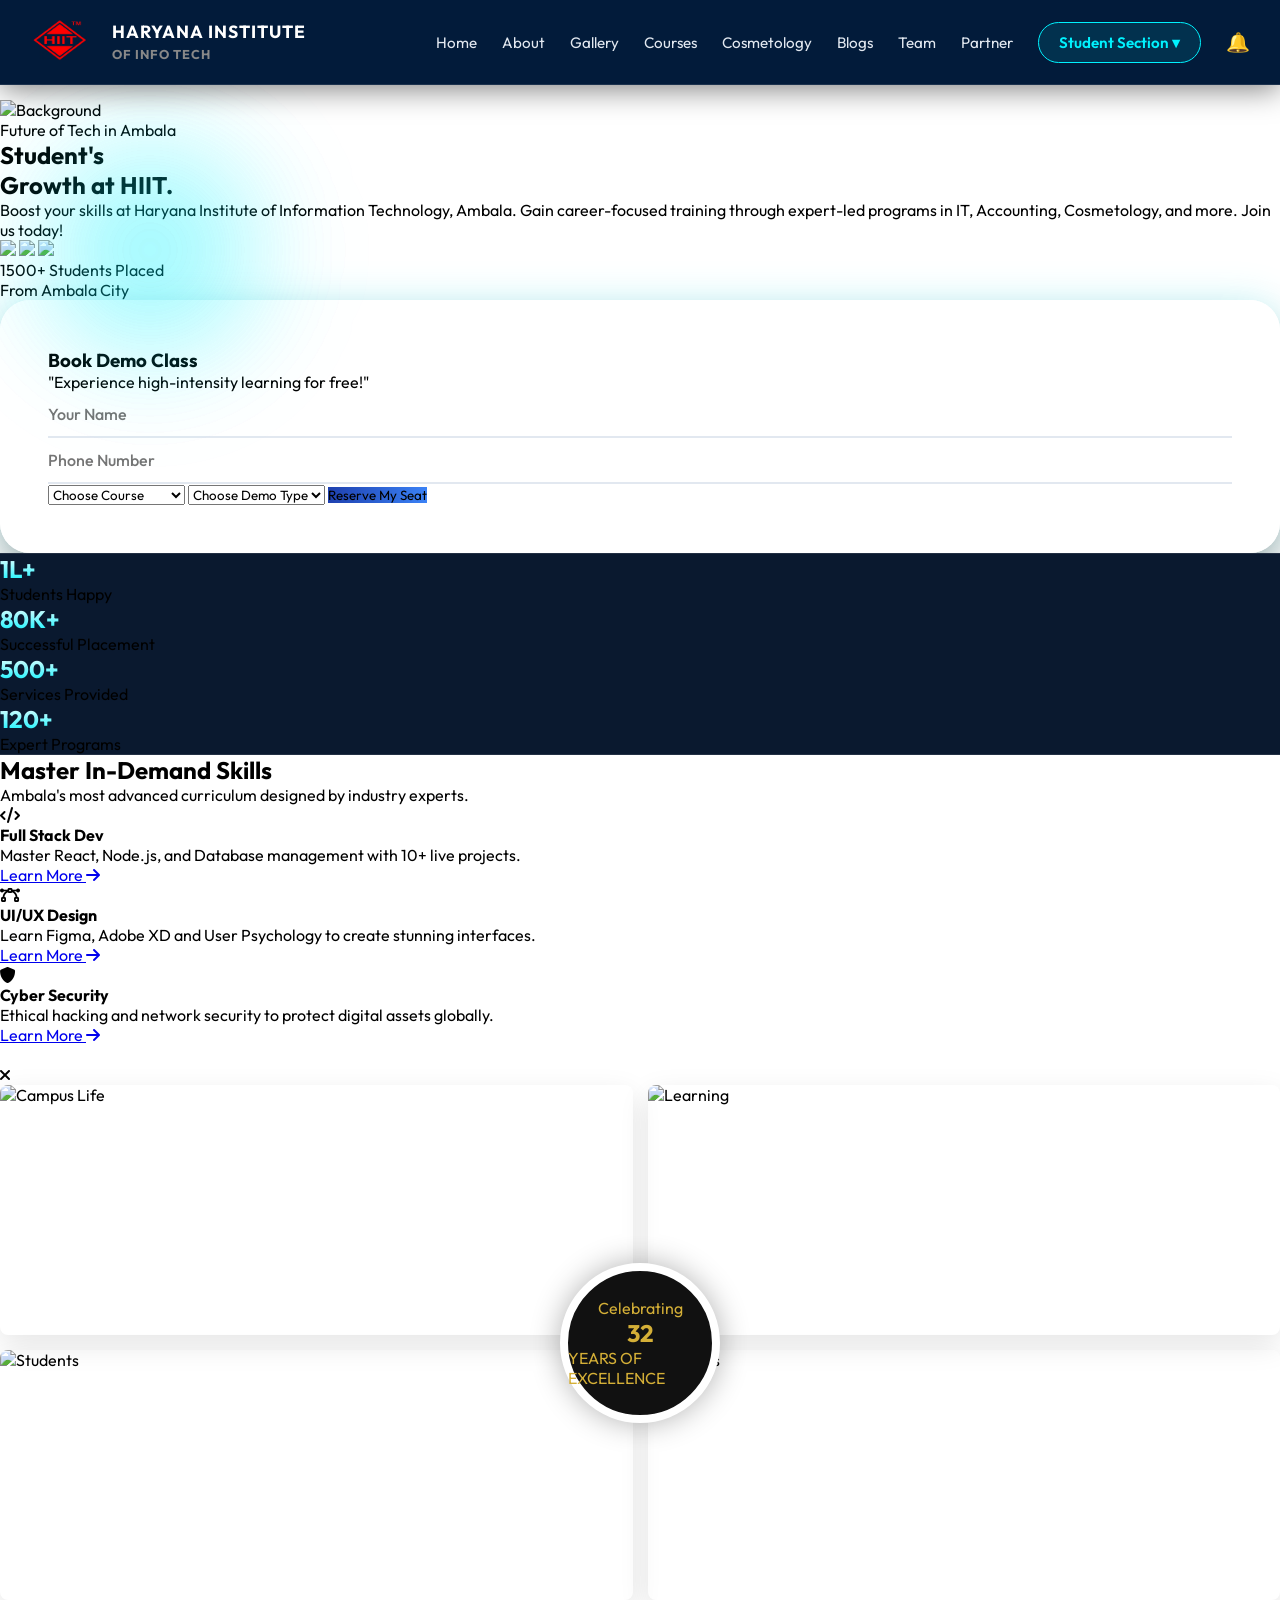
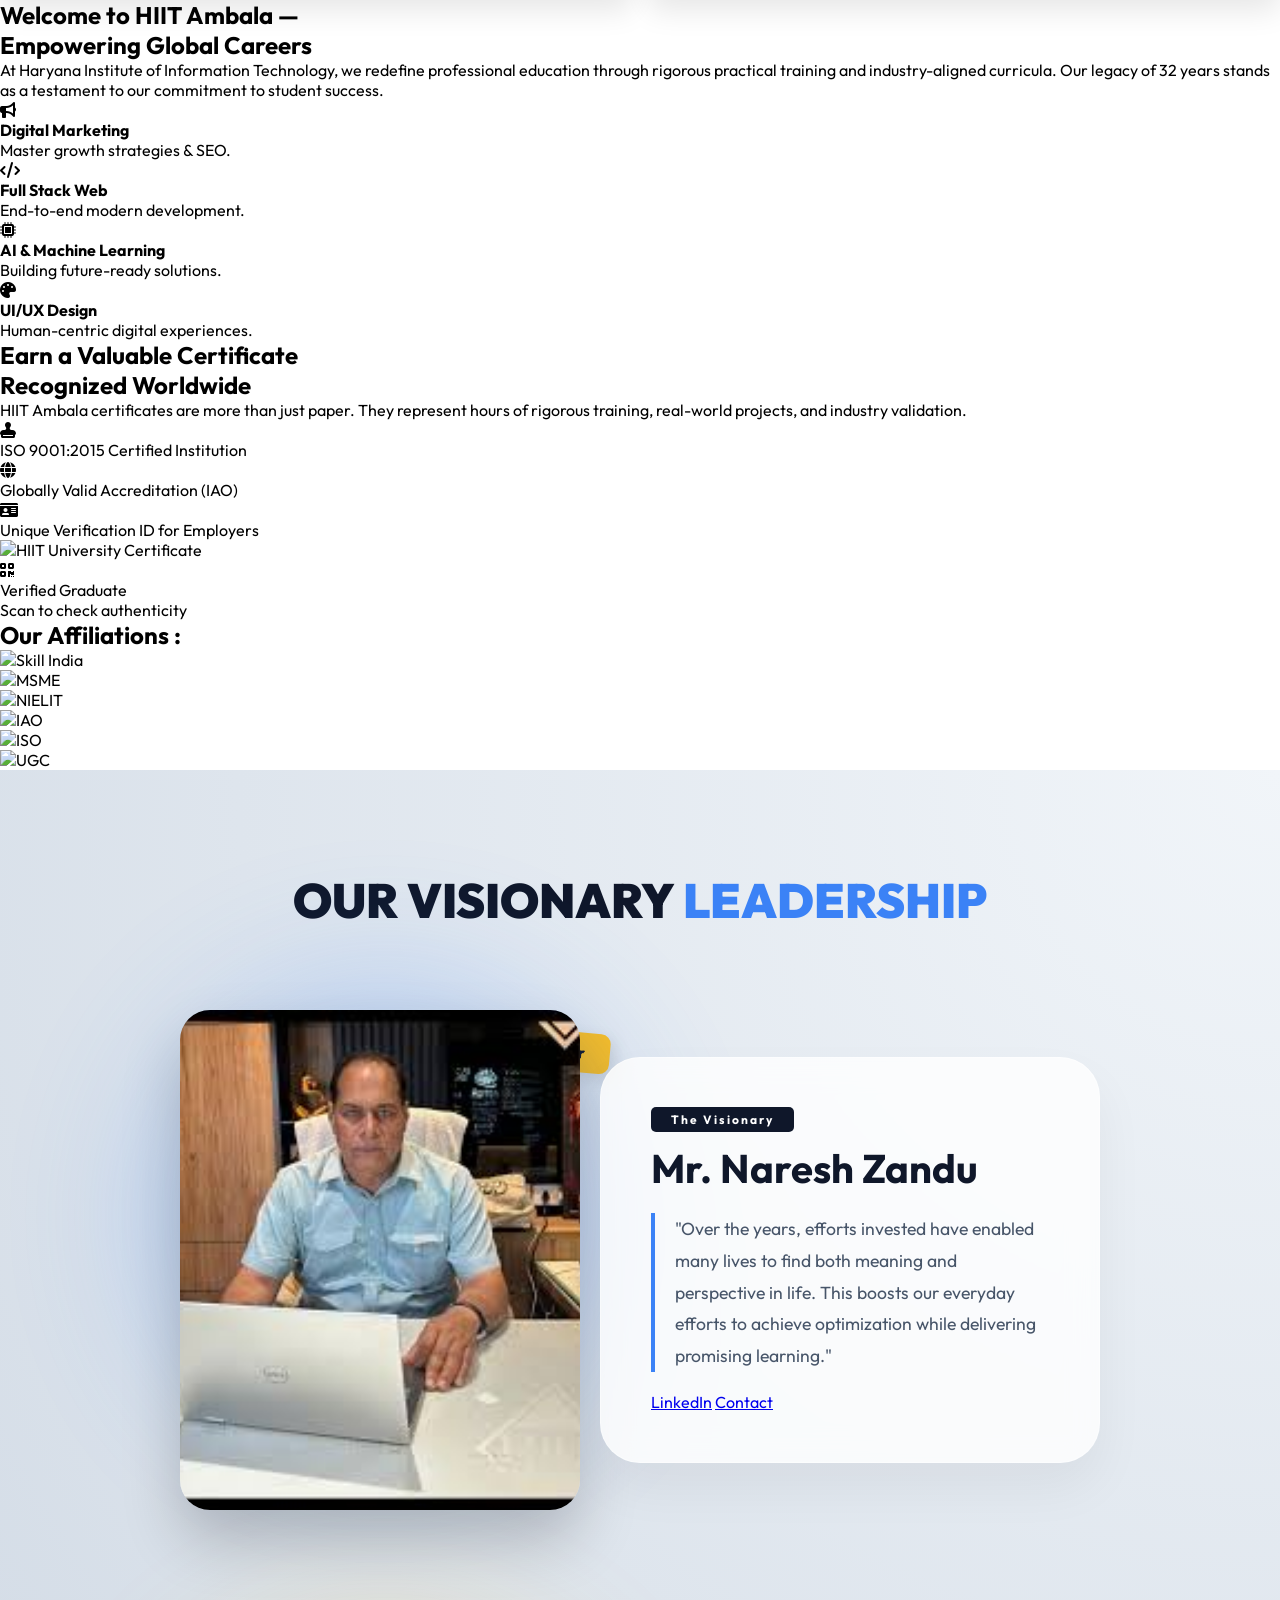
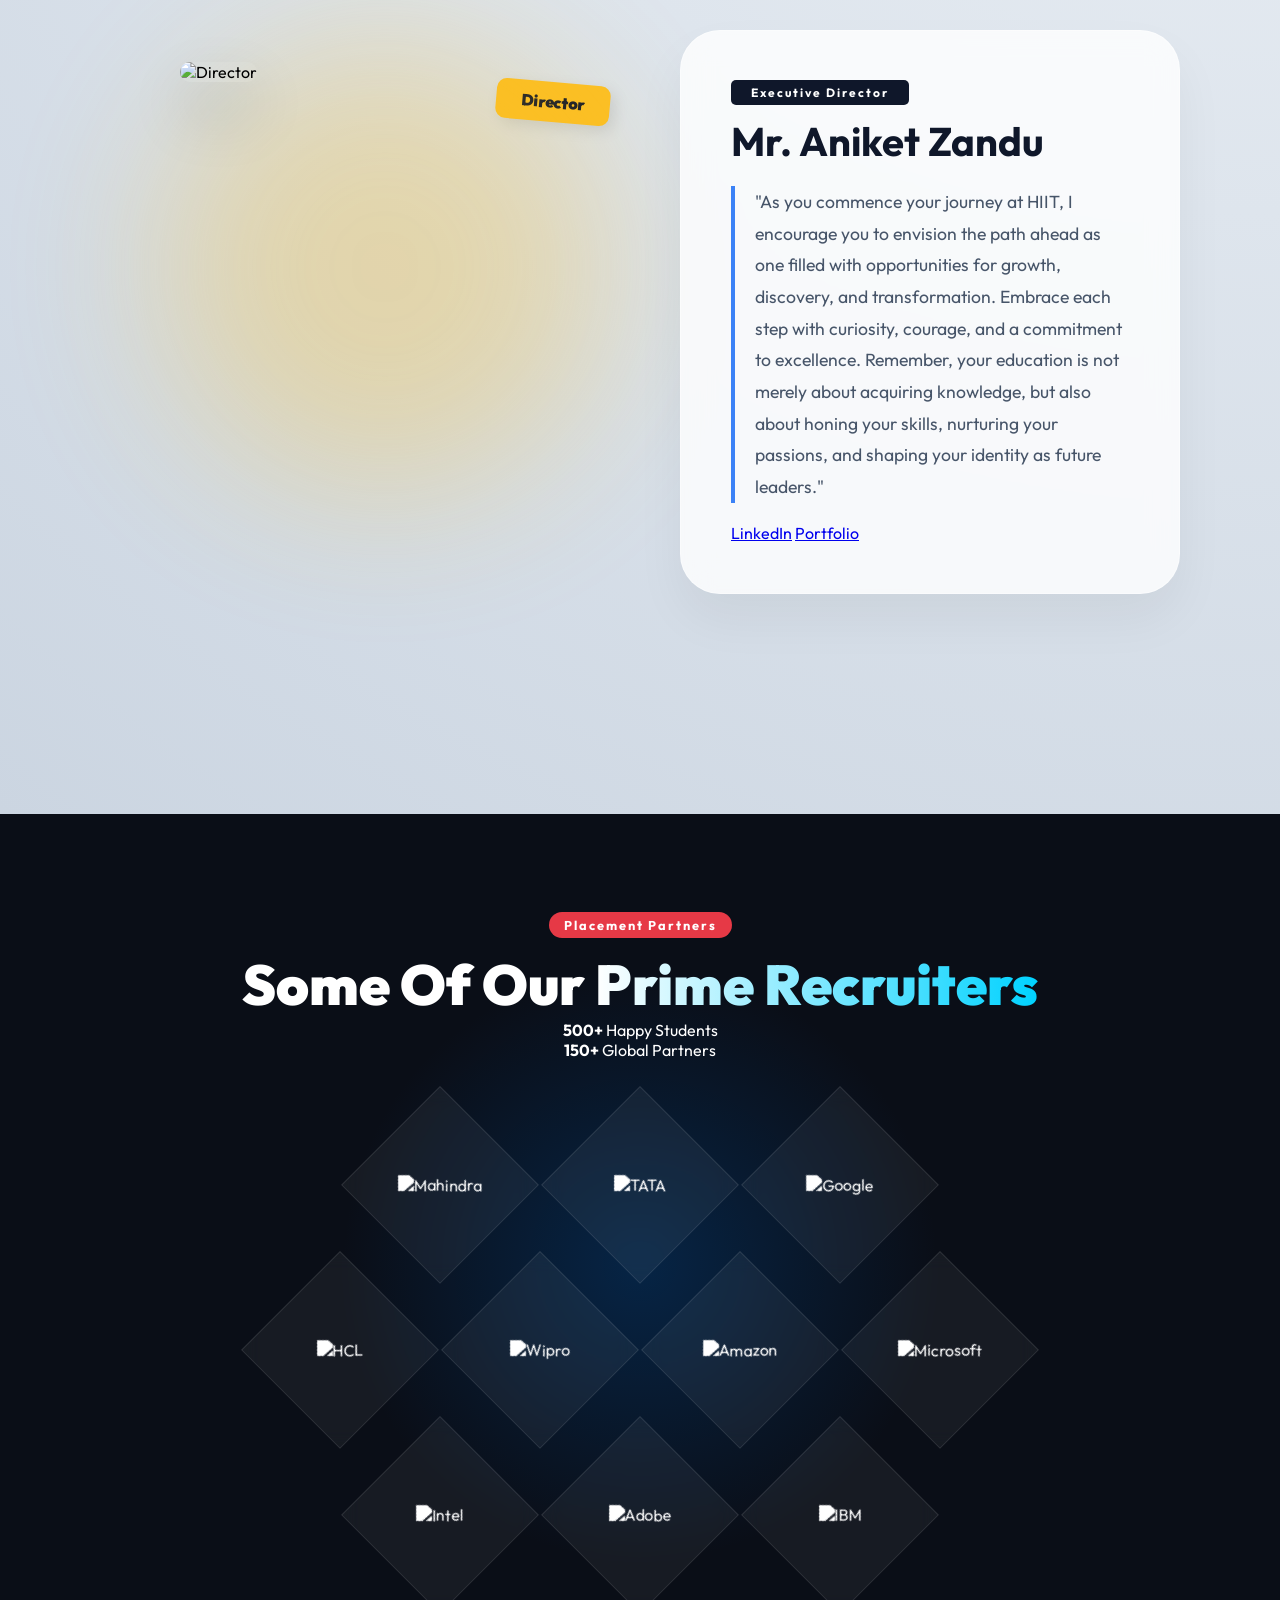
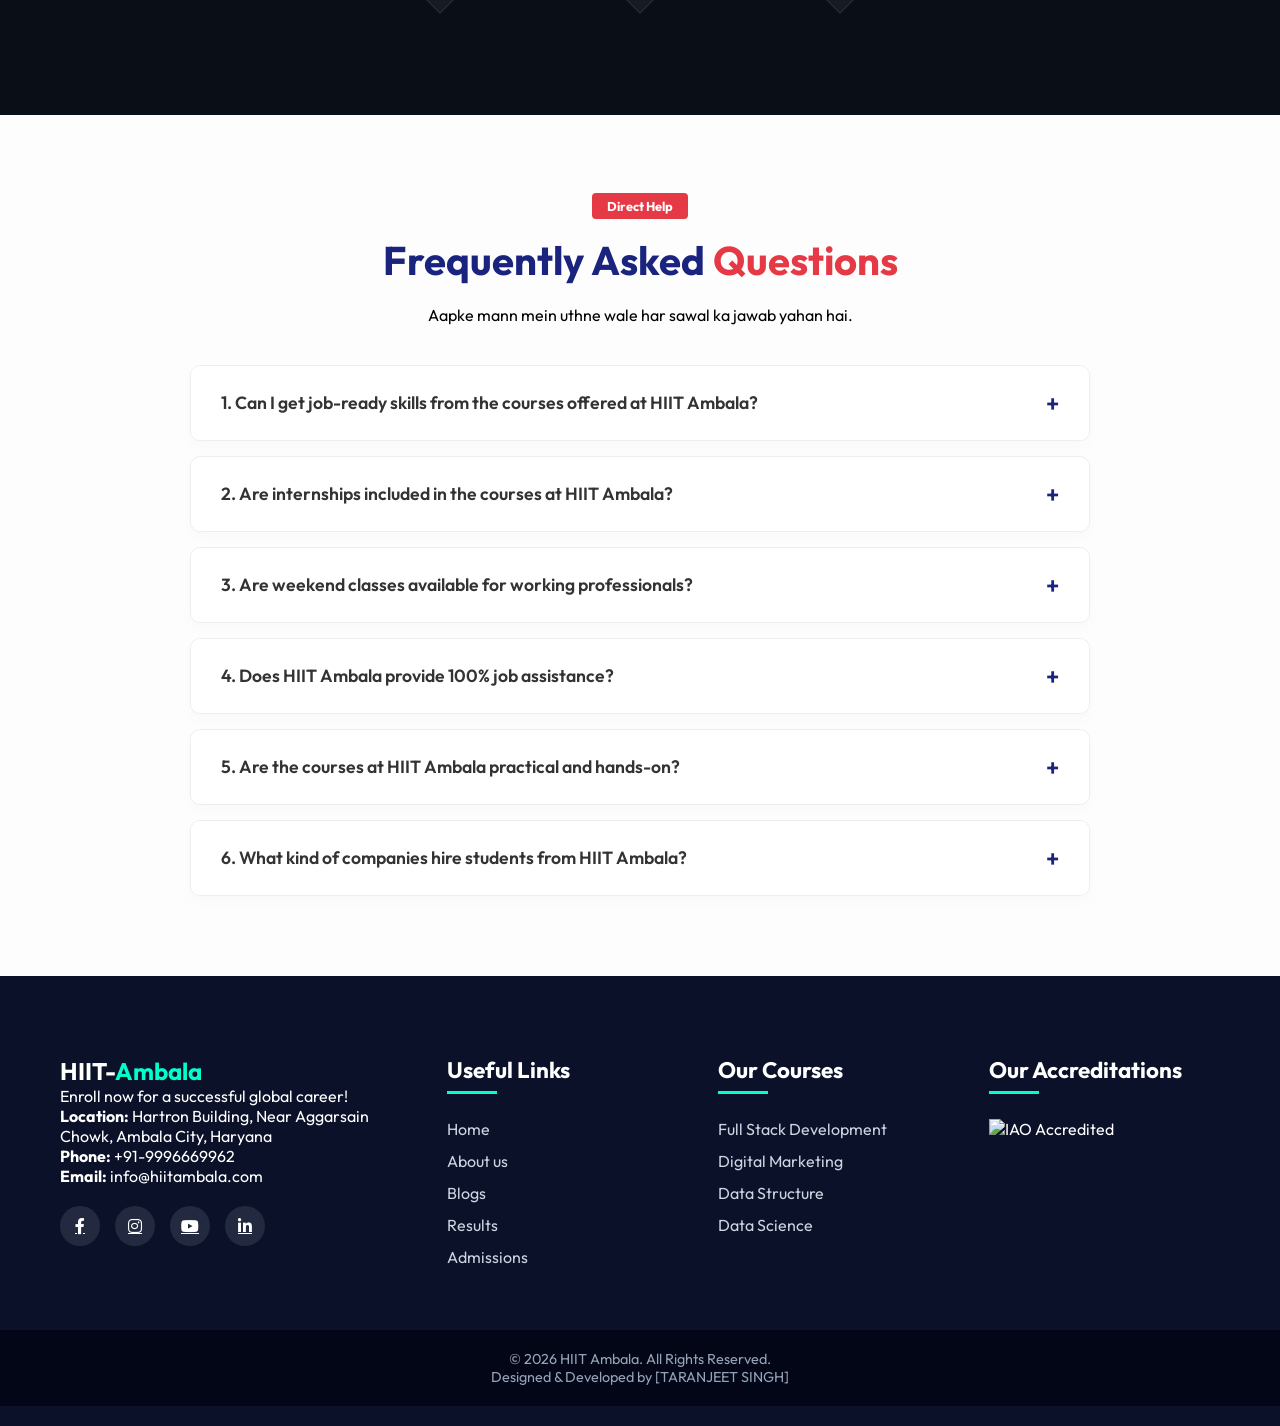
==== index.html @ e0869abb "Add files via upload" ====
<!DOCTYPE html>
<html lang="en">
<head>
    <meta charset="UTF-8">
    <meta name="viewport" content="width=device-width, initial-scale=1.0">
    <title>HIIT Ambala | High-Intensity Institute of Technology</title>
    <script src="https://cdn.tailwindcss.com"></script>
    <link rel="stylesheet" href="https://cdnjs.cloudflare.com/ajax/libs/animate.css/4.1.1/animate.min.css"/>
    <link href="https://cdnjs.cloudflare.com/ajax/libs/font-awesome/6.0.0/css/all.min.css" rel="stylesheet">
    
    <style>
    
    @import url('https://fonts.googleapis.com/css2?family=Outfit:wght@300;400;600;700&display=swap');

    :root {
        --primary-bg: #050b1a; /* Dark Navy Blue */
        --nav-bg: rgba(10, 25, 47, 0.85); 
        --accent-green: #00f2fe; /* Cyan/Green Accent */
        --hiit-red: #ff3e3e;
        --text-gold: #e2e8f0;
        --glass-border: rgba(255, 255, 255, 0.1);
        --smooth: all 0.4s cubic-bezier(0.165, 0.84, 0.44, 1);
    }

    * {
        margin: 0;
        padding: 0;
        box-sizing: border-box;
        font-family: 'Outfit', sans-serif;
    }

    /* --- High-Level Nav Bar --- */
    .premium-nav {
        display: flex;
        justify-content: space-between;
        align-items: center;
        padding: 0 6%;
        height: 85px;
        background: var(--nav-bg);
        backdrop-filter: blur(15px);
        -webkit-backdrop-filter: blur(15px);
        border-bottom: 1px solid var(--glass-border);
        position: fixed;
        width: 100%;
        top: 0;
        z-index: 10000;
        box-shadow: 0 4px 30px rgba(0, 0, 0, 0.5);
    }

    /* Professional Logo Design */
    .logo-wrapper {
        display: flex;
        align-items: center;
        gap: 12px;
        text-decoration: none;
    }

    .logo-badge {
        background: var(--hiit-red);
        color: #fff;
        padding: 8px 15px;
        font-weight: 800;
        font-size: 1.4rem;
        clip-path: polygon(15% 0%, 100% 0%, 85% 100%, 0% 100%);
        box-shadow: 3px 3px 0px var(--accent-green);
        transition: var(--smooth);
    }

    .logo-text {
        color: white;
        font-weight: 700;
        font-size: 1.2rem;
        letter-spacing: 1px;
    }

    /* Navigation Links */
    .nav-links {
        display: flex;
        list-style: none;
        align-items: center;
        gap: 25px;
    }

    .nav-links li {
        position: relative;
    }

    .nav-links li a {
        text-decoration: none;
        color: var(--text-gold);
        font-size: 0.95rem;
        font-weight: 400;
        transition: var(--smooth);
        display: flex;
        align-items: center;
        gap: 5px;
    }

    .nav-links li a:hover {
        color: var(--accent-green);
    }

    /* Modern Hover Underline */
    .nav-links li a::after {
        content: '';
        position: absolute;
        bottom: -5px;
        left: 0;
        width: 0;
        height: 2px;
        background: linear-gradient(90deg, var(--hiit-red), var(--accent-green));
        transition: var(--smooth);
    }

    .nav-links li a:hover::after {
        width: 100%;
    }

    /* --- Special Student Dropdown --- */
    .student-trigger {
        background: rgba(0, 242, 254, 0.1);
        border: 1px solid var(--accent-green);
        padding: 10px 20px !important;
        border-radius: 50px;
        color: var(--accent-green) !important;
        font-weight: 600 !important;
    }

    .student-trigger:hover {
        background: var(--accent-green);
        color: #000 !important;
        box-shadow: 0 0 20px rgba(0, 242, 254, 0.4);
    }

    .dropdown-content {
        position: absolute;
        top: 130%;
        right: 0;
        background: #0f172a;
        min-width: 250px;
        border-radius: 12px;
        overflow: hidden;
        border: 1px solid var(--glass-border);
        box-shadow: 0 15px 35px rgba(0,0,0,0.8);
        opacity: 0;
        visibility: hidden;
        transform: translateY(15px);
        transition: var(--smooth);
    }

    .nav-links li:hover .dropdown-content {
        opacity: 1;
        visibility: visible;
        transform: translateY(0);
    }

    .dropdown-content a {
        padding: 14px 20px;
        font-size: 0.85rem;
        color: #94a3b8;
        border-bottom: 1px solid rgba(255,255,255,0.03);
        display: block;
        transition: var(--smooth);
    }

    .dropdown-content a:hover {
        background: rgba(255, 255, 255, 0.05);
        color: var(--accent-green) !important;
        padding-left: 30px;
    }

    /* Notification Icon Glow */
    .notify-bell {
        color: var(--accent-green);
        font-size: 1.2rem;
        cursor: pointer;
        animation: pulse 2s infinite;
    }

     /* --- HIGH-LEVEL FORM CSS --- */
    .premium-form-card {
        background: rgba(255, 255, 255, 0.95);
        backdrop-filter: blur(20px);
        border-radius: 30px;
        padding: 3rem;
        box-shadow: 0 25px 50px -12px rgba(0, 0, 0, 0.5), 0 0 40px rgba(0, 242, 254, 0.2);
        transform: perspective(1000px) rotateY(-2deg);
        border: none !important;
    }

    .modern-input {
        width: 100%;
        padding: 12px 0;
        background: transparent;
        border: none;
        border-bottom: 2px solid #e2e8f0;
        font-size: 1rem;
        font-weight: 500;
        color: #1e293b;
        outline: none;
        transition: all 0.3s ease;
    }

    .modern-input:focus {
        border-bottom: 2px solid #3b82f6;
        padding-left: 10px;
    }

    /* Submit Button */
    .btn-glow {
        position: relative;
        overflow: hidden;
        background: linear-gradient(90deg, #1e40af, #3b82f6);
        transition: all 0.3s ease;
        border: none;
    }

    /* Tech Blobs */
    .tech-blob {
        position: absolute; width: 300px; height: 300px;
        background: radial-gradient(circle, rgba(0,242,254,0.3) 0%, transparent 70%);
        filter: blur(50px); animation: float 10s infinite alternate;
        z-index: 1;
    }

    /* NEW: Stat Counter Styling */
    .stat-ribbon {
        background: #0a192f;
        border-top: 1px solid var(--glass-border);
        border-bottom: 1px solid var(--glass-border);
        position: relative;
        z-index: 20;
    }
    
    .stat-box h2 {
        background: linear-gradient(to bottom, #fff, var(--accent-green));
        /* -webkit-background-clip: text; */
        -webkit-text-fill-color: transparent;
        -webkit-background-clip: text;
    }

    @keyframes pulse {
        0% { transform: scale(1); opacity: 1; }
        50% { transform: scale(1.1); opacity: 0.7; }
        100% { transform: scale(1); opacity: 1; }
    }

    /* --- Professional University & Animation Effects --- */

/* 1. Logo & Nav Hover Effects */
.logo-badge {
    transition: var(--smooth);
    cursor: pointer;
}
.logo-badge:hover {
    transform: skewX(-5deg) scale(1.05);
    box-shadow: 5px 5px 0px var(--accent-green);
}

/* 2. University Collage Section */
.collage-wrapper {
    position: relative;
    display: grid;
    grid-template-columns: repeat(2, 1fr);
    gap: 15px;
    perspective: 1000px;
}

.img-frame {
    width: 100%;
    height: 250px;
    object-fit: cover;
    border-radius: 8px;
    box-shadow: 0 10px 30px rgba(0,0,0,0.1);
    transition: all 0.5s cubic-bezier(0.4, 0, 0.2, 1);
}

/* Image hover effect: Smooth lift and brightness */
.img-frame:hover {
    transform: translateY(-10px) rotateY(5deg);
    box-shadow: 0 20px 40px rgba(0,0,0,0.2);
    filter: contrast(1.1);
}

/* 3. Golden Excellence Badge Animation */
.uni-badge-gold {
    position: absolute;
    top: 50%;
    left: 50%;
    transform: translate(-50%, -50%);
    background: #111111;
    width: 160px;
    height: 160px;
    border-radius: 50%;
    border: 8px solid #fff;
    display: flex;
    flex-direction: column;
    justify-content: center;
    align-items: center;
    color: #d4af37; /* Royal Gold */
    z-index: 10;
    box-shadow: 0 0 30px rgba(0,0,0,0.3);
    animation: badgeFloat 4s ease-in-out infinite;
}

@keyframes badgeFloat {
    0%, 100% { transform: translate(-50%, -50%) scale(1); }
    50% { transform: translate(-50%, -55%) scale(1.05); }
}

/* 4. Professional Feature Pills (University Tags) */
.feature-pill {
    display: inline-flex;
    align-items: center;
    gap: 10px;
    padding: 12px 20px;
    border-radius: 6px;
    color: #fff;
    font-weight: 600;
    font-size: 0.85rem;
    margin: 6px;
    cursor: default;
    transition: all 0.3s ease;
    border-left: 0px solid rgba(255,255,255,0.5);
}

.feature-pill:hover {
    transform: translateX(10px);
    border-left: 5px solid rgba(255,255,255,0.8);
    box-shadow: 0 5px 15px rgba(0,0,0,0.2);
}

.feature-pill i {
    font-size: 1.1rem;
    animation: iconPulse 2s infinite;
}

@keyframes iconPulse {
    0% { opacity: 1; }
    50% { opacity: 0.6; }
    100% { opacity: 1; }
}

/* 5. Certificate Professional Effect */
.cert-container {
    position: relative;
    padding: 10px;
    background: #fff;
    box-shadow: 0 40px 80px rgba(0,0,0,0.15);
    border-radius: 4px;
    overflow: hidden;
    transition: all 0.6s ease;
}

.cert-container img {
    width: 100%;
    transition: transform 0.8s ease, filter 0.8s ease;
    filter: grayscale(40%);
}

.cert-container:hover img {
    transform: scale(1.05);
    filter: grayscale(0%);
}

/* Trust Badge (ISO/IAO) */
.trust-badge {
    position: absolute;
    bottom: 20px;
    right: -10px;
    background: var(--hiit-red);
    color: white;
    padding: 10px 25px;
    font-weight: 900;
    transform: rotate(-5deg);
    box-shadow: 5px 5px 15px rgba(0,0,0,0.2);
    z-index: 15;
}

/* 6. Section Heading Effects */
.section-line {
    width: 80px;
    height: 4px;
    background: var(--hiit-red);
    margin: 15px auto;
    border-radius: 2px;
}

/* Text Reveal Animation for Welcome Section */
.reveal-text {
    opacity: 0;
    transform: translateY(20px);
    transition: all 0.8s ease-out;
}
.reveal-text.active {
    opacity: 1;
    transform: translateY(0);
}

@keyframes bounce-slow {
    0%, 100% { transform: translateY(0); }
    50% { transform: translateY(-10px); }
}
.animate-bounce-slow {
    animation: bounce-slow 3s ease-in-out infinite;
}


@import url('https://fonts.googleapis.com/css2?family=Poppins:wght@300;400;700;900&display=swap');

:root {
    --primary: #0f172a; /* Deep Navy */
    --accent: #3b82f6;  /* Electric Blue */
    --gold: #fbbf24;    /* Premium Gold */
    --glass: rgba(255, 255, 255, 0.8);
}

.premium-leadership {
    padding: 100px 5%;
    background: radial-gradient(circle at top right, #f1f5f9, #cbd5e1);
    font-family: 'Poppins', sans-serif;
}

.main-title {
    text-align: center;
    font-size: 3rem;
    font-weight: 900;
    color: var(--primary);
    margin-bottom: 80px;
    text-transform: uppercase;
}

.main-title span { color: var(--accent); }

/* Layout Structure */
.leadership-box {
    display: flex;
    align-items: center;
    justify-content: center;
    gap: 100px;
    margin-bottom: 120px;
    position: relative;
}

.reverse { flex-direction: row-reverse; }

/* Advanced Image Section */
.image-wrapper {
    position: relative;
    width: 400px;
    height: 500px;
    z-index: 2;
}

.image-wrapper img {
    width: 100%;
    height: 100%;
    object-fit: cover;
    border-radius: 30px;
    box-shadow: 0 30px 60px rgba(0,0,0,0.2);
    z-index: 2;
    position: relative;
    transition: 0.5s;
}

/* Floating Blob Effect */
.blob-bg {
    position: absolute;
    width: 450px;
    height: 450px;
    background: var(--accent);
    filter: blur(80px);
    opacity: 0.3;
    top: -20px;
    left: -20px;
    border-radius: 50%;
    z-index: 1;
    animation: pulse 8s infinite alternate;
}

.blob-bg.secondary { background: var(--gold); }

/* Glassmorphism Content Box */
.content-glass {
    max-width: 500px;
    background: var(--glass);
    backdrop-filter: blur(15px);
    padding: 50px;
    border-radius: 40px;
    border: 1px solid rgba(255,255,255,0.4);
    box-shadow: 0 25px 50px rgba(0,0,0,0.05);
    position: relative;
    z-index: 3;
    margin-left: -80px; /* Overlap effect */
}

.reverse .content-glass { margin-left: 0; margin-right: -80px; }

.rank-label {
    background: var(--primary);
    color: white;
    padding: 5px 20px;
    border-radius: 5px;
    font-size: 0.75rem;
    letter-spacing: 2px;
    font-weight: 700;
}

.content-glass h3 {
    font-size: 2.5rem;
    margin: 15px 0;
    color: var(--primary);
}

.bio {
    font-size: 1.1rem;
    line-height: 1.8;
    color: #475569;
    border-left: 4px solid var(--accent);
    padding-left: 20px;
    margin: 20px 0;
}

/* Hover Animations */
.leadership-box:hover .image-wrapper img {
    transform: translateY(-15px) scale(1.02);
}

.exp-tag {
    position: absolute;
    top: 20px;
    right: -30px;
    background: var(--gold);
    color: var(--primary);
    padding: 10px 25px;
    font-weight: 900;
    transform: rotate(5deg);
    box-shadow: 5px 5px 15px rgba(0,0,0,0.1);
    border-radius: 10px;
}

@keyframes pulse {
    0% { transform: scale(1); }
    100% { transform: scale(1.2); opacity: 0.5; }
}

/* Responsive */
@media (max-width: 992px) {
    .leadership-box, .reverse { 
        flex-direction: column; 
        gap: 40px; 
        text-align: center;
    }
    .content-glass { margin: 0; padding: 30px; }
    .image-wrapper { width: 300px; height: 380px; }
}


@import url('https://fonts.googleapis.com/css2?family=Montserrat:wght@400;700;900&display=swap');

.prime-recruiters {
    padding: 100px 0;
    background: #0a0e17; /* Deep Dark Professional Theme */
    font-family: 'Montserrat', sans-serif;
    position: relative;
    overflow: hidden;
    color: white;
}

/* Background Glowing Effect */
.bg-gradient-blur {
    position: absolute;
    top: 50%;
    left: 50%;
    width: 600px;
    height: 600px;
    background: radial-gradient(circle, rgba(0, 70, 139, 0.4) 0%, transparent 70%);
    transform: translate(-50%, -50%);
    z-index: 0;
}

.header-content {
    text-align: center;
    position: relative;
    z-index: 2;
    margin-bottom: 60px;
}

.badge {
    background: #e63946;
    padding: 5px 15px;
    border-radius: 50px;
    font-size: 0.8rem;
    font-weight: bold;
    letter-spacing: 2px;
}

.title {
    font-size: 3.5rem;
    margin-top: 15px;
    font-weight: 900;
}

.text-gradient {
    background: linear-gradient(to right, #ffffff, #00d2ff);
    /* -webkit-background-clip: text; */
    -webkit-text-fill-color: transparent;
    -webkit-background-clip: text;
}

/* Diamond Grid System */
.diamond-wrapper {
    display: flex;
    flex-direction: column;
    align-items: center;
    gap: -20px; /* Overlap effect */
    z-index: 2;
    position: relative;
}

.diamond-row {
    display: flex;
    justify-content: center;
    margin-top: -35px; /* Perfect Diamond Fitting */
}

.diamond-card {
    width: 140px;
    height: 140px;
    background: rgba(255, 255, 255, 0.05);
    border: 1px solid rgba(255, 255, 255, 0.1);
    transform: rotate(45deg);
    margin: 30px;
    display: flex;
    align-items: center;
    justify-content: center;
    transition: 0.5s all cubic-bezier(0.175, 0.885, 0.32, 1.275);
    backdrop-filter: blur(10px);
    overflow: hidden;
}

.diamond-card:hover {
    background: rgba(255, 255, 255, 1);
    transform: rotate(45deg) scale(1.15);
    z-index: 10;
    box-shadow: 0 0 30px rgba(0, 210, 255, 0.5);
    border-color: #00d2ff;
}

.diamond-card .inner {
    transform: rotate(-45deg); /* Reverses the logo rotation */
    width: 100%;
    height: 100%;
    display: flex;
    align-items: center;
    justify-content: center;
    padding: 20px;
}

.inner img {
    max-width: 100%;
    filter: brightness(0) invert(1); /* Logos will be white for professional look */
    transition: 0.3s;
}

.diamond-card:hover .inner img {
    filter: brightness(1) invert(0); /* On hover, original logo color shows */
}

/* Specific Animations */
@keyframes float {
    0% { transform: translateY(0px) rotate(45deg); }
    50% { transform: translateY(-15px) rotate(45deg); }
    100% { transform: translateY(0px) rotate(45deg); }
}

.diamond-card:nth-child(even) {
    animation: float 4s ease-in-out infinite;
}

/* Responsive */
@media (max-width: 768px) {
    .diamond-card { width: 100px; height: 100px; margin: 15px; }
    .title { font-size: 2rem; }
}


@import url('https://fonts.googleapis.com/css2?family=Outfit:wght@400;600;800&display=swap');

.faq-section {
    padding: 80px 5%;
    background: #fdfdfd;
    font-family: 'Outfit', sans-serif;
}

.faq-container {
    max-width: 900px;
    margin: 0 auto;
}

.faq-header {
    text-align: center;
    margin-bottom: 40px;
}

.top-tag {
    background: #e63946;
    color: white;
    padding: 5px 15px;
    border-radius: 4px;
    font-size: 0.8rem;
    font-weight: 700;
}

.faq-header h2 {
    font-size: 2.5rem;
    margin: 20px 0;
    color: #1a237e;
}

.faq-header h2 span { color: #e63946; }

/* Accordion Logic */
.accordion {
    display: flex;
    flex-direction: column;
    gap: 15px;
}

.accordion-item {
    border: 1px solid #eee;
    background: white;
    border-radius: 10px;
    box-shadow: 0 5px 15px rgba(0,0,0,0.02);
    overflow: hidden;
    transition: 0.3s;
}

.accordion-header {
    padding: 22px 30px;
    display: flex;
    justify-content: space-between;
    align-items: center;
    cursor: pointer;
    background: white;
    font-weight: 600;
    font-size: 1.1rem;
    color: #333;
}

.accordion-header:hover {
    background: #f9f9f9;
}

.icon {
    font-size: 1.5rem;
    color: #1a237e;
    transition: 0.3s;
}

/* Content Panel */
.accordion-body {
    max-height: 0; /* Shuru mein band rahega */
    overflow: hidden;
    transition: all 0.4s ease-out;
    background: #fcfcfc;
}

.accordion-body p {
    padding: 0 30px 25px 30px;
    color: #666;
    line-height: 1.8;
    font-size: 1rem;
}

/* Jab click hoga tab ye class add hogi */
.accordion-item.active {
    border-color: #1a237e;
}

.accordion-item.active .accordion-body {
    max-height: 500px; /* Jawab dikhane ke liye height badh jayegi */
}

.accordion-item.active .icon {
    transform: rotate(45deg); /* Plus 'X' ban jayega */
    color: #e63946;
}


:root {
    --dark-blue: #0a1128;
    --accent-blue: #00468b;
    --wa-green: #25d366;
    --call-blue: #34b7f1;
}

.main-footer {
    background-color: var(--dark-blue);
    color: #ffffff;
    padding: 80px 0 20px 0;
    font-family: 'Poppins', sans-serif;
}

.footer-container {
    max-width: 1200px;
    margin: 0 auto;
    display: grid;
    grid-template-columns: 1.5fr 1fr 1fr 1fr;
    gap: 40px;
    padding: 0 20px;
}

.footer-box h3 {
    font-size: 1.4rem;
    margin-bottom: 25px;
    position: relative;
    padding-bottom: 10px;
}

.footer-box h3::after {
    content: '';
    position: absolute;
    left: 0;
    bottom: 0;
    width: 50px;
    height: 3px;
    background: #00ffcc;
}

.footer-logo span { color: #00ffcc; }

.footer-box ul { list-style: none; padding: 0; }
.footer-box ul li { margin-bottom: 12px; }
.footer-box ul li a {
    color: #cbd5e1;
    text-decoration: none;
    transition: 0.3s;
    display: flex;
    align-items: center;
}

.footer-box ul li a:hover {
    color: #00ffcc;
    padding-left: 10px;
}

.footer-socials { display: flex; gap: 15px; margin-top: 20px; }
.footer-socials a {
    width: 40px;
    height: 40px;
    background: rgba(255,255,255,0.1);
    display: flex;
    align-items: center;
    justify-content: center;
    border-radius: 50%;
    color: white;
    transition: 0.4s;
}

.footer-socials a:hover { background: var(--accent-blue); transform: translateY(-5px); }

/* Floating Buttons Style */
.floating-container {
    position: fixed;
    bottom: 30px;
    right: 30px;
    display: flex;
    flex-direction: column;
    gap: 15px;
    z-index: 1000;
}

.float-btn {
    width: 60px;
    height: 60px;
    border-radius: 50%;
    display: flex;
    align-items: center;
    justify-content: center;
    color: white;
    font-size: 25px;
    box-shadow: 0 10px 25px rgba(0,0,0,0.3);
    transition: 0.3s;
    border: none;
    cursor: pointer;
}

.whatsapp { background-color: var(--wa-green); }
.phone { background-color: var(--call-blue); }
.scroll-top { background-color: #e63946; display: none; } /* Initially Hidden */

.float-btn:hover { transform: scale(1.1); }

/* Footer Bottom */
.footer-bottom {
    text-align: center;
    margin-top: 50px;
    border-top: 1px solid rgba(255,255,255,0.1);
    padding-top: 20px;
    font-size: 0.9rem;
    color: #94a3b8;
}

@media (max-width: 768px) {
    .footer-container { grid-template-columns: 1fr; text-align: center; }
    .footer-box h3::after { left: 50%; transform: translateX(-50%); }
    .footer-socials { justify-content: center; }
}

/* Developer Section Styling */
.footer-bottom {
    margin-top: 50px;
    background: #020617;
    padding: 20px 0;
    border-top: 1px solid rgba(255,255,255,0.05);
}


.premium-nav {
    display: flex;
    align-items: center;
    padding: 10px 40px;

}

.logo-wrapper {
    display: flex;
    align-items: center;
    text-decoration: none;
}

.hiit img {
    width: 60px;      /* Logo size */
    height: auto;
    margin-right: 12px;
    transition: 0.4s;
}

.hiit img:hover {
    transform: scale(1.1);
}

.logo-text {
    color: white;
    font-size: 1.1rem;
    font-weight: bold;
    line-height: 1.2;
}

.logo-text span {
    font-size: 0.8rem;
    color: #888;
}

/* Custom Toast Notification Styling */
#toast-container {
    position: fixed;
    top: 20px;
    right: 20px;
    z-index: 9999;
}

.toast-msg {
    background: #ffffff;
    color: #1e293b;
    padding: 16px 24px;
    border-radius: 12px;
    box-shadow: 0 10px 25px rgba(0,0,0,0.1);
    border-left: 5px solid #2563eb; /* Blue accent */
    margin-bottom: 10px;
    display: flex;
    align-items: center;
    gap: 12px;
    font-weight: 600;
    font-size: 14px;
    transform: translateX(120%);
    transition: transform 0.4s cubic-bezier(0.68, -0.55, 0.265, 1.55);
}

.toast-msg.show {
    transform: translateX(0);
}

.toast-msg.success { border-left-color: #10b981; }
.toast-msg.error { border-left-color: #ef4444; }

.premium-nav{
display:flex;
justify-content:space-between;
align-items:center;
background:#021b3a;
padding:15px 30px;
color:white;
}

.logo-wrapper{
display:flex;
align-items:center;
gap:10px;
text-decoration:none;
color:white;
}

.logo-text span{
font-size:12px;
color:#aaa;
}

.nav-links{
display:flex;
gap:25px;
list-style:none;
}

.nav-links a{
text-decoration:none;
color:white;
font-size:15px;
}

.menu-btn{
display:none;
flex-direction:column;
gap:5px;
cursor:pointer;
}

.menu-btn span{
width:25px;
height:3px;
background:white;
}

/* MOBILE */

@media(max-width:768px){

.menu-btn{
display:flex;
}

.nav-links{
display:none;
flex-direction:column;
position:absolute;
top:70px;
right:0;
background:#021b3a;
width:200px;
padding:20px;
}

.nav-links.active{
display:flex;
}

}
</style>
<body>
    <div id="toast-container"></div>

<nav class="premium-nav">
    <a href="" class="logo-wrapper">
        <div class="hiit">
           <img src="logo.jpg" alt="Haryana Institute Logo">
        </div>
        </div>
        <div class="logo-text">HARYANA INSTITUTE <br><span style="font-size: 0.8rem; color: #888;">OF INFO TECH</span></div>
    </a>

    <button id="menu-btn" class="menu-btn">
  <span></span>
  <span></span>
  <span></span>
</button>

<ul class="nav-links" id="nav-links"></ul>

    <ul class="nav-links">
        <li><a href="index.html">Home</a></li>
        <li><a href="about.html">About</a></li>
        <li><a href="gallry.html">Gallery</a></li>
        <li><a href="coures.html">Courses</a></li>
        <li><a href="cosmatology.html">Cosmetology</a></li>
        <li><a href="#">Blogs</a></li>
        <li><a href="team.html">Team</a></li>
        <li><a href="patner.html">Partner</a></li>
        <li class="student-li">
            <a href="#" class="student-trigger">Student Section ▾</a>
            <div class="dropdown-content">
                <a href="admission.html">Admissions 2026</a>
                <a href="result.html">Check Results</a>
                <a href="#">Academic Calendar</a>
                <a href="#">Certificate Request</a>
                <a href="#">Examination Portal</a>
                <a href="#">Placement Cell</a>
            </div>
        </li>
        <li><span class="notify-bell">🔔</span></li>
    </ul>
</nav>

<div style="margin-top: 100px;"></div>
    <section id="home" class="relative min-h-screen flex items-center pt-10 pb-12">
        <div class="tech-blob top-20 left-10"></div>
        <div class="tech-blob bottom-20 right-10" style="animation-delay: -5s"></div>
        
        <div class="absolute inset-0 z-0">
            <img src="https://images.unsplash.com/photo-1531482615713-2afd69097998?auto=format&fit=crop&w=1920&q=80" class="w-full h-full object-cover" alt="Background">
            <div class="absolute inset-0 bg-slate-950/85"></div>
        </div>

        <div class="max-w-7xl mx-auto px-6 relative z-10 grid lg:grid-cols-2 gap-16 items-center">
            <div class="animate__animated animate__fadeInUp">
                <span class="bg-blue-600/30 text-blue-400 border border-blue-400/30 px-5 py-1.5 rounded-full text-xs font-black uppercase tracking-[0.2em] mb-8 inline-block">Future of Tech in Ambala</span>
                <h1 class="text-6xl md:text-8xl font-black text-white mb-8 leading-[1.1] tracking-tight">
                    Student's <br> <span class="text-transparent bg-clip-text bg-gradient-to-r from-blue-400 to-indigo-400">Growth</span> at HIIT.
                </h1>
                <p class="text-xl text-slate-400 mb-10 leading-relaxed max-w-lg">Boost your skills at Haryana Institute of Information Technology, Ambala. Gain career-focused training through expert-led programs in IT, Accounting, Cosmetology, and more. Join us today!</p>
                <div class="flex items-center space-x-6 text-white bg-white/5 p-4 rounded-2xl border border-white/10 backdrop-blur-sm inline-flex">
                    <div class="flex -space-x-3">
                        <img src="https://i.pravatar.cc/150?u=1" class="w-12 h-12 rounded-full border-2 border-slate-900">
                        <img src="https://i.pravatar.cc/150?u=2" class="w-12 h-12 rounded-full border-2 border-slate-900">
                        <img src="https://i.pravatar.cc/150?u=3" class="w-12 h-12 rounded-full border-2 border-slate-900">
                    </div>
                    <p class="text-sm font-bold tracking-wide">1500+ Students Placed <br><span class="text-blue-400">From Ambala City</span></p>
                </div>
            </div>

            <div class="premium-form-card animate__animated animate__fadeInRight">
                <h3 class="text-3xl font-black mb-2 text-slate-800 tracking-tight">Book Demo Class</h3>
                <p class="text-slate-500 mb-8 text-sm font-medium italic">"Experience high-intensity learning for free!"</p>
                <form class="space-y-5">
                    <input type="text" placeholder="Your Name" class="modern-input">
                    <input type="tel" placeholder="Phone Number" class="modern-input">
                    <select class="w-full p-4 rounded-2xl border-none outline-none bg-slate-100 text-slate-600 font-medium">
                        <option>Choose Course</option>
                        <option>Full Stack Web Dev</option>
                        <option>Graphic Design</option>
                        <option>Cyber Security</option>
                        <option>Data Science</option>
                    </select>

                     <!-- Demo Type Added -->
        <select class="w-full p-4 rounded-2xl border-none outline-none bg-slate-100 text-slate-600 font-medium">
            <option>Choose Demo Type</option>
            <option>Online </option>
            <option>Offline </option>
        </select>
                    
                    <button class="w-full btn-glow text-white p-5 rounded-2xl font-black text-lg shadow-xl shadow-blue-200 tracking-wide uppercase">Reserve My Seat</button>
                </form>
            </div>
        </div>
    </section>
    
    <section class="stat-ribbon py-16 px-6 bg-gray-900">
    <div class="max-w-7xl mx-auto grid grid-cols-2 md:grid-cols-4 gap-8">
        
        <div class="stat-box text-center">
            <h2 class="text-5xl font-black mb-2 text-white">1L+</h2>
            <p class="text-gray-300 font-bold uppercase tracking-wide text-sm">
                Students Happy
            </p>
        </div>

        <div class="stat-box text-center">
            <h2 class="text-5xl font-black mb-2 text-white">80K+</h2>
            <p class="text-gray-300 font-bold uppercase tracking-wide text-sm">
                Successful Placement
            </p>
        </div>

        <div class="stat-box text-center">
            <h2 class="text-5xl font-black mb-2 text-white">500+</h2>
            <p class="text-gray-300 font-bold uppercase tracking-wide text-sm">
                Services Provided
            </p>
        </div>

        <div class="stat-box text-center">
            <h2 class="text-5xl font-black mb-2 text-white">120+</h2>
            <p class="text-gray-300 font-bold uppercase tracking-wide text-sm">
                Expert Programs
            </p>
        </div>

    </div>
</section>

    <section class="py-24 bg-white px-6">
        <div class="max-w-7xl mx-auto">
            <div class="text-center mb-16">
                <h2 class="text-4xl md:text-5xl font-black mb-4">Master In-Demand <span class="text-blue-600">Skills</span></h2>
                <p class="text-slate-500 font-medium">Ambala's most advanced curriculum designed by industry experts.</p>
            </div>
            <div class="grid md:grid-cols-3 gap-8">
                <div class="glass-card p-8 rounded-[2.5rem] border-b-4 border-blue-600 shadow-xl">
                    <div class="w-14 h-14 bg-blue-100 rounded-2xl flex items-center justify-center text-blue-600 mb-6 text-2xl">
                        <i class="fas fa-code"></i>
                    </div>
                    <h4 class="text-2xl font-bold mb-3">Full Stack Dev</h4>
                    <p class="text-slate-600 text-sm mb-6">Master React, Node.js, and Database management with 10+ live projects.</p>
                    <a href="coures.html" class="text-blue-600 font-bold flex items-center gap-2 hover:gap-4 transition-all">Learn More <i class="fas fa-arrow-right text-xs"></i></a>
                </div>
                <div class="glass-card p-8 rounded-[2.5rem] border-b-4 border-indigo-600 shadow-xl">
                    <div class="w-14 h-14 bg-indigo-100 rounded-2xl flex items-center justify-center text-indigo-600 mb-6 text-2xl">
                        <i class="fas fa-bezier-curve"></i>
                    </div>
                    <h4 class="text-2xl font-bold mb-3">UI/UX Design</h4>
                    <p class="text-slate-600 text-sm mb-6">Learn Figma, Adobe XD and User Psychology to create stunning interfaces.</p>
                    <a href="coures.html" class="text-indigo-600 font-bold flex items-center gap-2 hover:gap-4 transition-all">Learn More <i class="fas fa-arrow-right text-xs"></i></a>
                </div>
                <div class="glass-card p-8 rounded-[2.5rem] border-b-4 border-emerald-600 shadow-xl">
                    <div class="w-14 h-14 bg-emerald-100 rounded-2xl flex items-center justify-center text-emerald-600 mb-6 text-2xl">
                        <i class="fas fa-shield-alt"></i>
                    </div>
                    <h4 class="text-2xl font-bold mb-3">Cyber Security</h4>
                    <p class="text-slate-600 text-sm mb-6">Ethical hacking and network security to protect digital assets globally.</p>
                    <a href="coures.html" class="text-emerald-600 font-bold flex items-center gap-2 hover:gap-4 transition-all">Learn More <i class="fas fa-arrow-right text-xs"></i></a>
                </div>
            </div>
        </div>
    </section>

    <div id="galleryModal" onclick="closeGallery()" class="fixed inset-0 z-[1000] bg-black/95 hidden flex items-center justify-center p-10 cursor-pointer">
        <img id="modalImg" src="" class="max-w-full max-h-full rounded-2xl shadow-2xl animate__animated animate__zoomIn">
        <p class="absolute top-10 right-10 text-white text-4xl"><i class="fas fa-times"></i></p>
    </div>

    <section class="uni-section px-6">
    <div class="max-w-7xl mx-auto grid lg:grid-cols-2 gap-20 items-center">
        
        <div class="collage-wrapper">
            <img src="https://images.unsplash.com/photo-1523240795612-9a054b0db644?w=500" class="img-frame" alt="Campus Life">
            <img src="https://images.unsplash.com/photo-1517245386807-bb43f82c33c4?w=500" class="img-frame mt-10" alt="Learning">
            <img src="https://images.unsplash.com/photo-1522202176988-66273c2fd55f?w=500" class="img-frame -mt-10" alt="Students">
            <img src="https://images.unsplash.com/photo-1531482615713-2afd69097998?w=500" class="img-frame" alt="Success">
            
            <div class="uni-badge-gold">
                <p class="text-[10px] tracking-[3px] uppercase text-white font-light">Celebrating</p>
                <h2 class="text-5xl font-serif font-bold">32</h2>
                <p class="text-[11px] font-bold tracking-widest">YEARS OF EXCELLENCE</p>
            </div>
        </div>

        <div>
            <h2 class="text-4xl font-bold text-slate-900 mb-6 leading-tight">Welcome to HIIT Ambala — <br><span class="text-blue-700 font-light italic">Empowering Global Careers</span></h2>
            <p class="text-slate-600 mb-10 text-lg leading-relaxed">At Haryana Institute of Information Technology, we redefine professional education through rigorous practical training and industry-aligned curricula. Our legacy of 32 years stands as a testament to our commitment to student success.</p>
            
            <div class="grid md:grid-cols-2 gap-8">
                <div class="flex items-start gap-4">
                    <div class="text-blue-700 text-2xl mt-1"><i class="fas fa-bullhorn"></i></div>
                    <div><h4 class="font-bold text-slate-800">Digital Marketing</h4><p class="text-sm text-slate-500">Master growth strategies & SEO.</p></div>
                </div>
                <div class="flex items-start gap-4">
                    <div class="text-blue-700 text-2xl mt-1"><i class="fas fa-code"></i></div>
                    <div><h4 class="font-bold text-slate-800">Full Stack Web</h4><p class="text-sm text-slate-500">End-to-end modern development.</p></div>
                </div>
                <div class="flex items-start gap-4">
                    <div class="text-blue-700 text-2xl mt-1"><i class="fas fa-microchip"></i></div>
                    <div><h4 class="font-bold text-slate-800">AI & Machine Learning</h4><p class="text-sm text-slate-500">Building future-ready solutions.</p></div>
                </div>
                <div class="flex items-start gap-4">
                    <div class="text-blue-700 text-2xl mt-1"><i class="fas fa-palette"></i></div>
                    <div><h4 class="font-bold text-slate-800">UI/UX Design</h4><p class="text-sm text-slate-500">Human-centric digital experiences.</p></div>
                </div>
            </div>
        </div>
    </div>
</section>

<section class="py-24 bg-[#f8fafc] px-6 overflow-hidden">
    <div class="max-w-7xl mx-auto">
        <div class="grid lg:grid-cols-2 gap-20 items-center">
            
            <div class="order-2 lg:order-1">
                <h2 class="text-4xl font-black text-slate-900 mb-6 leading-tight">
                    Earn a <span class="text-blue-700">Valuable Certificate</span> <br> Recognized Worldwide
                </h2>
                <p class="text-slate-600 text-lg mb-10">
                    HIIT Ambala certificates are more than just paper. They represent hours of rigorous training, real-world projects, and industry validation.
                </p>
                
                <div class="space-y-4">
                    <div class="flex items-center gap-4 p-4 bg-white border-l-4 border-blue-700 shadow-sm rounded-r-xl hover:shadow-md transition-all">
                        <div class="w-10 h-10 bg-blue-50 rounded-full flex items-center justify-center text-blue-700">
                            <i class="fas fa-stamp"></i>
                        </div>
                        <span class="font-bold text-slate-800">ISO 9001:2015 Certified Institution</span>
                    </div>
                    
                    <div class="flex items-center gap-4 p-4 bg-white border-l-4 border-orange-500 shadow-sm rounded-r-xl hover:shadow-md transition-all">
                        <div class="w-10 h-10 bg-orange-50 rounded-full flex items-center justify-center text-orange-500">
                            <i class="fas fa-globe"></i>
                        </div>
                        <span class="font-bold text-slate-800">Globally Valid Accreditation (IAO)</span>
                    </div>

                    <div class="flex items-center gap-4 p-4 bg-white border-l-4 border-emerald-500 shadow-sm rounded-r-xl hover:shadow-md transition-all">
                        <div class="w-10 h-10 bg-emerald-50 rounded-full flex items-center justify-center text-emerald-500">
                            <i class="fas fa-id-card"></i>
                        </div>
                        <span class="font-bold text-slate-800">Unique Verification ID for Employers</span>
                    </div>
                </div>
            </div>

            <div class="order-1 lg:order-2 relative group">
                <div class="absolute -top-10 -right-10 w-64 h-64 bg-blue-100 rounded-full blur-3xl opacity-50"></div>
                
                <div class="relative z-10 bg-white p-4 shadow-[0_50px_100px_-20px_rgba(0,0,0,0.15)] rounded-lg transform lg:rotate-3 group-hover:rotate-0 transition-all duration-700 border border-slate-100">
                    <div class="border-4 border-double border-slate-200 p-1">
                        <img src="https://img.freepik.com/free-vector/elegant-certificate-template_23-2148400927.jpg?semt=ais_user_personalization&w=740&q=80" 
                             class="w-full h-auto block" 
                             alt="HIIT University Certificate">
                    </div>
                    
                    <div class="absolute -bottom-6 -left-6 bg-slate-900 text-white p-5 rounded-2xl shadow-2xl animate-bounce-slow">
                        <div class="flex items-center gap-3">
                            <i class="fas fa-qrcode text-2xl text-blue-400"></i>
                            <div class="text-xs">
                                <p class="font-bold uppercase tracking-wider">Verified Graduate</p>
                                <p class="text-slate-400">Scan to check authenticity</p>
                            </div>
                        </div>
                    </div>
                </div>
            </div>

        </div>
    </div>
</section>


            

<section class="py-16 bg-white px-6 border-t border-slate-100">
    <div class="max-w-7xl mx-auto">
        <h2 class="text-2xl font-black text-blue-900 mb-10 uppercase tracking-tight">Our Affiliations :</h2>
        <div class="grid grid-cols-2 md:grid-cols-3 lg:grid-cols-6 gap-6">
            <div class="border border-slate-200 p-4 rounded-md flex items-center justify-center hover:shadow-lg transition-shadow bg-white"><img src="https://encrypted-tbn0.gstatic.com/images?q=tbn:ANd9GcRm7BZ4CytT_XFNuZThWQhtySvggwN58nxusw&s" class="h-16 object-contain" alt="Skill India"></div>
            <div class="border border-slate-200 p-4 rounded-md flex items-center justify-center hover:shadow-lg transition-shadow bg-white"><img src="https://www.sanskriti.edu.in/webimg/btech-in-collaboration.jpg" class="h-16 object-contain" alt="MSME"></div>
            <div class="border border-slate-200 p-4 rounded-md flex items-center justify-center hover:shadow-lg transition-shadow bg-white"><img src="https://encrypted-tbn0.gstatic.com/images?q=tbn:ANd9GcSV9zrUdMIxVX1vs4De8mqx0GzLkzq1eGuYsg&s" class="h-16 object-contain" alt="NIELIT"></div>
            <div class="border border-slate-200 p-4 rounded-md flex items-center justify-center hover:shadow-lg transition-shadow bg-white"><img src="https://encrypted-tbn0.gstatic.com/images?q=tbn:ANd9GcTD8K4ucwxsi_k5aRBD_qj3FVKfF6PxkYJxWg&s" class="h-16 object-contain" alt="IAO"></div>
            <div class="border border-slate-200 p-4 rounded-md flex items-center justify-center hover:shadow-lg transition-shadow bg-white"><img src="https://img.freepik.com/premium-vector/iso-certified-company-emblem-design_1135235-2279.jpg?semt=ais_user_personalization&w=740&q=80" class="h-16 object-contain" alt="ISO"></div>
            <div class="border border-slate-200 p-4 rounded-md flex items-center justify-center hover:shadow-lg transition-shadow bg-white"><img src="https://encrypted-tbn0.gstatic.com/images?q=tbn:ANd9GcTbBpW05cvf5QnLSOBtTGXKdW9qN-uUTLfBZA&s" class="h-16 object-contain" alt="UGC"></div>
        </div>
    </div>
</section>

<section class="premium-leadership">
    <div class="container">
        <h2 class="main-title">Our Visionary <span>Leadership</span></h2>

        <div class="leadership-box founder-box">
            <div class="image-wrapper">
                <div class="blob-bg"></div>
                <img src="download.jpg" alt="Founder">
                <div class="exp-tag">Founder</div>
            </div>
            <div class="content-glass">
                <span class="rank-label">The Visionary</span>
                <h3>Mr. Naresh Zandu</h3>
                <p class="bio">"Over the years, efforts invested have enabled many lives to find both meaning and perspective in life. This boosts our everyday efforts to achieve optimization while delivering promising learning."</p>
                <div class="social-pills">
                    <a href="#">LinkedIn</a>
                    <a href="#">Contact</a>
                </div>
            </div>
        </div>

        <div class="leadership-box director-box reverse">
            <div class="content-glass">
                <span class="rank-label">Executive Director</span>
                <h3>Mr. Aniket Zandu</h3>
                <p class="bio">"As you commence your journey at HIIT, I encourage you to envision the path ahead as one filled with opportunities for growth, discovery, and transformation. Embrace each step with curiosity, courage, and a commitment to excellence. Remember, your education is not merely about acquiring knowledge, but also about honing your skills, nurturing your passions, and shaping your identity as future leaders."</p>
                <div class="social-pills">
                    <a href="#">LinkedIn</a>
                    <a href="#">Portfolio</a>
                </div>
            </div>
            <div class="image-wrapper">
                <div class="blob-bg secondary"></div>
                <img src="ankit.jpg" alt="Director">
                <div class="exp-tag">Director</div>
            </div>
        </div>
    </div>
</section>


<section class="prime-recruiters">
    <div class="bg-gradient-blur"></div>
    <div class="container">
        
        <div class="header-content">
            <span class="badge">Placement Partners</span>
            <h2 class="title">Some Of Our <span class="text-gradient">Prime Recruiters</span></h2>
            <div class="stats-bar">
                <div class="stat-item"><b>500+</b> Happy Students</div>
                <div class="stat-item"><b>150+</b> Global Partners</div>
            </div>
        </div>

        <div class="diamond-wrapper">
            <div class="diamond-row">
                <div class="diamond-card"><div class="inner"><img src="https://www.nicepng.com/png/full/28-281671_mahindra-logo-hd-png-mahindra-logo.png" alt="Mahindra"></div></div>
                <div class="diamond-card"><div class="inner"><img src="https://upload.wikimedia.org/wikipedia/commons/thumb/8/8e/Tata_logo.svg/1280px-Tata_logo.svg.png" alt="TATA"></div></div>
                <div class="diamond-card"><div class="inner"><img src="https://upload.wikimedia.org/wikipedia/commons/thumb/2/2f/Google_2015_logo.svg/1280px-Google_2015_logo.svg.png" alt="Google"></div></div>
            </div>
            <div class="diamond-row offset">
                <div class="diamond-card"><div class="inner"><img src="https://upload.wikimedia.org/wikipedia/commons/8/8a/HCL_Technologies_logo.svg" alt="HCL"></div></div>
                <div class="diamond-card pulse"><div class="inner"><img src="https://upload.wikimedia.org/wikipedia/commons/thumb/a/a0/Wipro_Primary_Logo_Color_RGB.svg/1280px-Wipro_Primary_Logo_Color_RGB.svg.png" alt="Wipro"></div></div>
                <div class="diamond-card"><div class="inner"><img src="https://upload.wikimedia.org/wikipedia/commons/thumb/a/a9/Amazon_logo.svg/3840px-Amazon_logo.svg.png" alt="Amazon"></div></div>
                <div class="diamond-card"><div class="inner"><img src="https://upload.wikimedia.org/wikipedia/commons/thumb/9/96/Microsoft_logo_%282012%29.svg/3840px-Microsoft_logo_%282012%29.svg.png" alt="Microsoft"></div></div>
            </div>
            <div class="diamond-row">
                <div class="diamond-card"><div class="inner"><img src="https://upload.wikimedia.org/wikipedia/commons/thumb/7/7d/Intel_logo_%282006-2020%29.svg/250px-Intel_logo_%282006-2020%29.svg.png" alt="Intel"></div></div>
                <div class="diamond-card"><div class="inner"><img src="https://upload.wikimedia.org/wikipedia/commons/thumb/6/6e/Adobe_Corporate_logo.svg/960px-Adobe_Corporate_logo.svg.png" alt="Adobe"></div></div>
                <div class="diamond-card"><div class="inner"><img src="https://upload.wikimedia.org/wikipedia/commons/thumb/5/51/IBM_logo.svg/1280px-IBM_logo.svg.png" alt="IBM"></div></div>
            </div>
        </div>

    </div>
</section>


<section class="faq-section">
    <div class="faq-container">
        <div class="faq-header">
            <span class="top-tag">Direct Help</span>
            <h2>Frequently Asked <span>Questions</span></h2>
            <p>Aapke mann mein uthne wale har sawal ka jawab yahan hai.</p>
        </div>

        <div class="accordion">
            <div class="accordion-item">
                <div class="accordion-header">
                    <span>1. Can I get job-ready skills from the courses offered at HIIT Ambala?</span>
                    <div class="icon">+</div>
                </div>
                <div class="accordion-body">
                    <p><strong>Answer:</strong> Yes, definitely! HIIT Ambala ka curriculum industry experts ne design kiya hai. Hum sirf theory nahi padhate, balki students ko live projects aur latest tools par training dete hain taaki course khatam hote hi aap ek professional ki tarah kaam shuru kar sakein.</p>
                </div>
            </div>

            <div class="accordion-item">
                <div class="accordion-header">
                    <span>2. Are internships included in the courses at HIIT Ambala?</span>
                    <div class="icon">+</div>
                </div>
                <div class="accordion-body">
                    <p><strong>Answer:</strong> Haan, hamare zyada tar premium courses mein 3 se 6 mahine ki internship shamil hai. Is dauran aap asli companies ke projects par kaam karte hain, jisse aapko workplace ka experience milta hai aur aapka resume strong banta hai.</p>
                </div>
            </div>

            <div class="accordion-item">
                <div class="accordion-header">
                    <span>3. Are weekend classes available for working professionals?</span>
                    <div class="icon">+</div>
                </div>
                <div class="accordion-body">
                    <p><strong>Answer:</strong> Bilkul! Hum jaante hain ki job ke saath padhna mushkil hota hai, isliye hum Saturday aur Sunday ko special batches chalate hain. Ye batches working professionals ke liye design kiye gaye hain taaki unki job par asar na pade.</p>
                </div>
            </div>

            <div class="accordion-item">
                <div class="accordion-header">
                    <span>4. Does HIIT Ambala provide 100% job assistance?</span>
                    <div class="icon">+</div>
                </div>
                <div class="accordion-body">
                    <p><strong>Answer:</strong> Hum 100% placement support dete hain. Hamari dedicated team aapke Mock Interviews karwayegi, Resume banwayegi aur aapko hamare 150+ hiring partners (Mahindra, Wipro etc.) ke paas interviews ke liye bhejegi jab tak aapka selection nahi ho jata.</p>
                </div>
            </div>

            <div class="accordion-item">
                <div class="accordion-header">
                    <span>5. Are the courses at HIIT Ambala practical and hands-on?</span>
                    <div class="icon">+</div>
                </div>
                <div class="accordion-body">
                    <p><strong>Answer:</strong> Hamari training 80% practical hai. Hum "Learning by Doing" mein believe karte hain. Students ko hamari high-tech labs mein rozana practice karne ka mauka milta hai taaki software aur hardware par unka haath saaf ho sake.</p>
                </div>
            </div>

            <div class="accordion-item">
                <div class="accordion-header">
                    <span>6. What kind of companies hire students from HIIT Ambala?</span>
                    <div class="icon">+</div>
                </div>
                <div class="accordion-body">
                    <p><strong>Answer:</strong> Hamare students top MNCs aur tech companies mein placed hain. Isme IT firms, manufacturing companies aur design studios shamil hain. Aap upar hamare 'Prime Recruiters' section mein unke logos dekh sakte hain.</p>
                </div>
            </div>
        </div>
    </div>
</section>

   <script>
document.addEventListener('DOMContentLoaded', () => {
    const demoForm = document.querySelector('form');
    const submitBtn = demoForm.querySelector('button');

    demoForm.addEventListener('submit', async (e) => {
        e.preventDefault(); // Page refresh hone se rokne ke liye

        // 1. Data Collect Karna
        const formData = {
            name: demoForm.querySelectorAll('input')[0].value.trim(),
            phone: demoForm.querySelectorAll('input')[1].value.trim(),
            course: demoForm.querySelectorAll('select')[0].value,
            type: demoForm.querySelectorAll('select')[1].value
        };

        // 2. Professional Validation
        if (!formData.name || !formData.phone || formData.course === "Choose Course" || formData.type === "Choose Demo Type") {
            Swal.fire({
                icon: 'error',
                title: 'Opps...',
                text: 'Please fill all fields to reserve your seat!',
                confirmButtonColor: '#2563eb'
            });
            return;
        }

        if (formData.phone.length < 10) {
            Swal.fire({
                icon: 'warning',
                title: 'Invalid Number',
                text: 'Please enter a valid 10-digit phone number.',
                confirmButtonColor: '#2563eb'
            });
            return;
        }

        // 3. Button Loading Animation
        const originalText = submitBtn.innerText;
        submitBtn.disabled = true;
        submitBtn.innerHTML = `<i class="fas fa-spinner fa-spin"></i> Processing...`;
        submitBtn.style.opacity = "0.7";

        // 4. API Simulation (Real backend ki jagah 1.5s ka delay)
        setTimeout(() => {
            // Success Feedback
            Swal.fire({
                title: 'Seat Reserved!',
                text: `Congratulations ${formData.name}! Our team will contact you for the ${formData.course} ${formData.type} demo.`,
                icon: 'success',
                showClass: { popup: 'animate__animated animate__fadeInDown' },
                hideClass: { popup: 'animate__animated animate__fadeOutUp' },
                confirmButtonColor: '#2563eb'
            });

            // Form Reset
            demoForm.reset();
            submitBtn.disabled = false;
            submitBtn.innerText = originalText;
            submitBtn.style.opacity = "1";
            
        }, 1500);
    });

    // 5. Input Field Animation (Focus Effect)
    const inputs = demoForm.querySelectorAll('.modern-input, select');
    inputs.forEach(input => {
        input.addEventListener('focus', () => {
            input.style.transform = "scale(1.02)";
            input.style.transition = "0.3s ease";
        });
        input.addEventListener('blur', () => {
            input.style.transform = "scale(1)";
        });
    });
});
</script>

   <footer class="main-footer">
    <div class="footer-container">
        <div class="footer-box about-box">
            <h2 class="footer-logo">HIIT-<span>Ambala</span></h2>
            <p class="tagline">Enroll now for a successful global career!</p>
            <div class="contact-details">
                <p><strong>Location:</strong> Hartron Building, Near Aggarsain Chowk, Ambala City, Haryana</p>
                <p><strong>Phone:</strong> +91-9996669962</p>
                <p><strong>Email:</strong> info@hiitambala.com</p>
            </div>
            <div class="footer-socials">
                <a href="#"><i class="fab fa-facebook-f"></i></a>
                <a href="#"><i class="fab fa-instagram"></i></a>
                <a href="#"><i class="fab fa-youtube"></i></a>
                <a href="#"><i class="fab fa-linkedin-in"></i></a>
            </div>
        </div>

        <div class="footer-box">
            <h3>Useful Links</h3>
            <ul>
                <li><a href="#">Home</a></li>
                <li><a href="#">About us</a></li>
                <li><a href="#">Blogs</a></li>
                <li><a href="#">Results</a></li>
                <li><a href="#">Admissions</a></li>
            </ul>
        </div>

        <div class="footer-box">
            <h3>Our Courses</h3>
            <ul>
                <li><a href="#">Full Stack Development</a></li>
                <li><a href="#">Digital Marketing</a></li>
                <li><a href="#">Data Structure</a></li>
                <li><a href="#">Data Science</a></li>
            </ul>
        </div>

        <div class="footer-box acc-box">
            <h3>Our Accreditations</h3>
            <div class="iao-logo">
                <img src="https://i.ibb.co/mR4L7vG/iao-logo.png" alt="IAO Accredited">
            </div>
        </div>
    </div>

    <div class="footer-bottom">
        <div class="bottom-flex">
            <p>&copy; 2026 HIIT Ambala. All Rights Reserved.</p>
            <p class="dev-credit">Designed & Developed by <span>[TARANJEET SINGH]</span></p>
        </div>
    </div>
</footer>

<script>
document.addEventListener('DOMContentLoaded', () => {
    const demoForm = document.querySelector('form');
    const submitBtn = demoForm.querySelector('button');

    // Pop-up function logic
    const showPopup = (message, isSuccess = true) => {
        // Ek naya div create karna pop-up ke liye
        const popup = document.createElement('div');
        
        // Aapki CSS classes ke hisaab se styling (yahan 'show' aur 'success/error' use kiya hai)
        popup.className = `toast-msg ${isSuccess ? 'success' : 'error'} show`;
        
        popup.innerHTML = `
            <div style="display: flex; align-items: center; gap: 10px;">
                <span>${isSuccess ? '✅' : '❌'}</span>
                <span>${message}</span>
            </div>
        `;

        // Body mein add karna (Ya aapne jo container banaya ho usme)
        document.body.appendChild(popup);

        // 3 second baad pop-up ko remove karna
        setTimeout(() => {
            popup.classList.remove('show');
            setTimeout(() => popup.remove(), 500);
        }, 3000);
    };

    demoForm.addEventListener('submit', (e) => {
        e.preventDefault();

        // Form values nikalna
        const name = demoForm.querySelectorAll('input')[0].value.trim();
        const phone = demoForm.querySelectorAll('input')[1].value.trim();

        // Validation
        if (!name || !phone) {
            showPopup("Please enter all details!", false);
            return;
        }

        // Professional Button State (Loading)
        const originalText = submitBtn.innerText;
        submitBtn.innerText = "Processing...";
        submitBtn.disabled = true;

        // Fake API call (1.2 seconds ka delay professional feel ke liye)
        setTimeout(() => {
            // Success Pop-up dikhana
            showPopup(`Thank you ${name}! Your seat is reserved.`);

            // Form reset aur button normal karna
            demoForm.reset();
            submitBtn.innerText = originalText;
            submitBtn.disabled = false;
        }, 1200);
    });
});

    
const demoForm = document.querySelector('form');
const toastContainer = document.getElementById('toast-container');

// Function to show professional message
function showMessage(text, type = 'success') {
    const toast = document.createElement('div');
    toast.className = `toast-msg ${type}`;
    toast.innerHTML = `
        <span style="font-size: 18px;">${type === 'success' ? '✅' : '❌'}</span>
        <span>${text}</span>
    `;
    
    toastContainer.appendChild(toast);
    
    // Animation trigger
    setTimeout(() => toast.classList.add('show'), 100);
    
    // Auto remove after 4 seconds
    setTimeout(() => {
        toast.classList.remove('show');
        setTimeout(() => toast.remove(), 500);
    }, 4000);
}

// Form Submission Logic
demoForm.addEventListener('submit', (e) => {
    e.preventDefault();

    // Data get karna
    const name = demoForm.querySelectorAll('input')[0].value;
    const phone = demoForm.querySelectorAll('input')[1].value;
    const course = demoForm.querySelectorAll('select')[0].value;

    // Validation check
    if (!name || !phone || course === "Choose Course") {
        showMessage("Please fill all details correctly.", "error");
        return;
    }

    // Professional Simulation
    const btn = demoForm.querySelector('button');
    btn.innerText = "Processing...";
    btn.style.opacity = "0.6";
    btn.disabled = true;

    setTimeout(() => {
        // Success Message
        showMessage(`Thank you ${name}! Your demo seat is reserved.`);
        
        // Reset form & button
        demoForm.reset();
        btn.innerText = "Reserve My Seat";
        btn.style.opacity = "1";
        btn.disabled = false;
    }, 1500);
});



const menuBtn = document.getElementById("menu-btn");
const navLinks = document.getElementById("nav-links");

menuBtn.addEventListener("click", function(){

navLinks.classList.toggle("active");

});
</script>

</body>
</html>
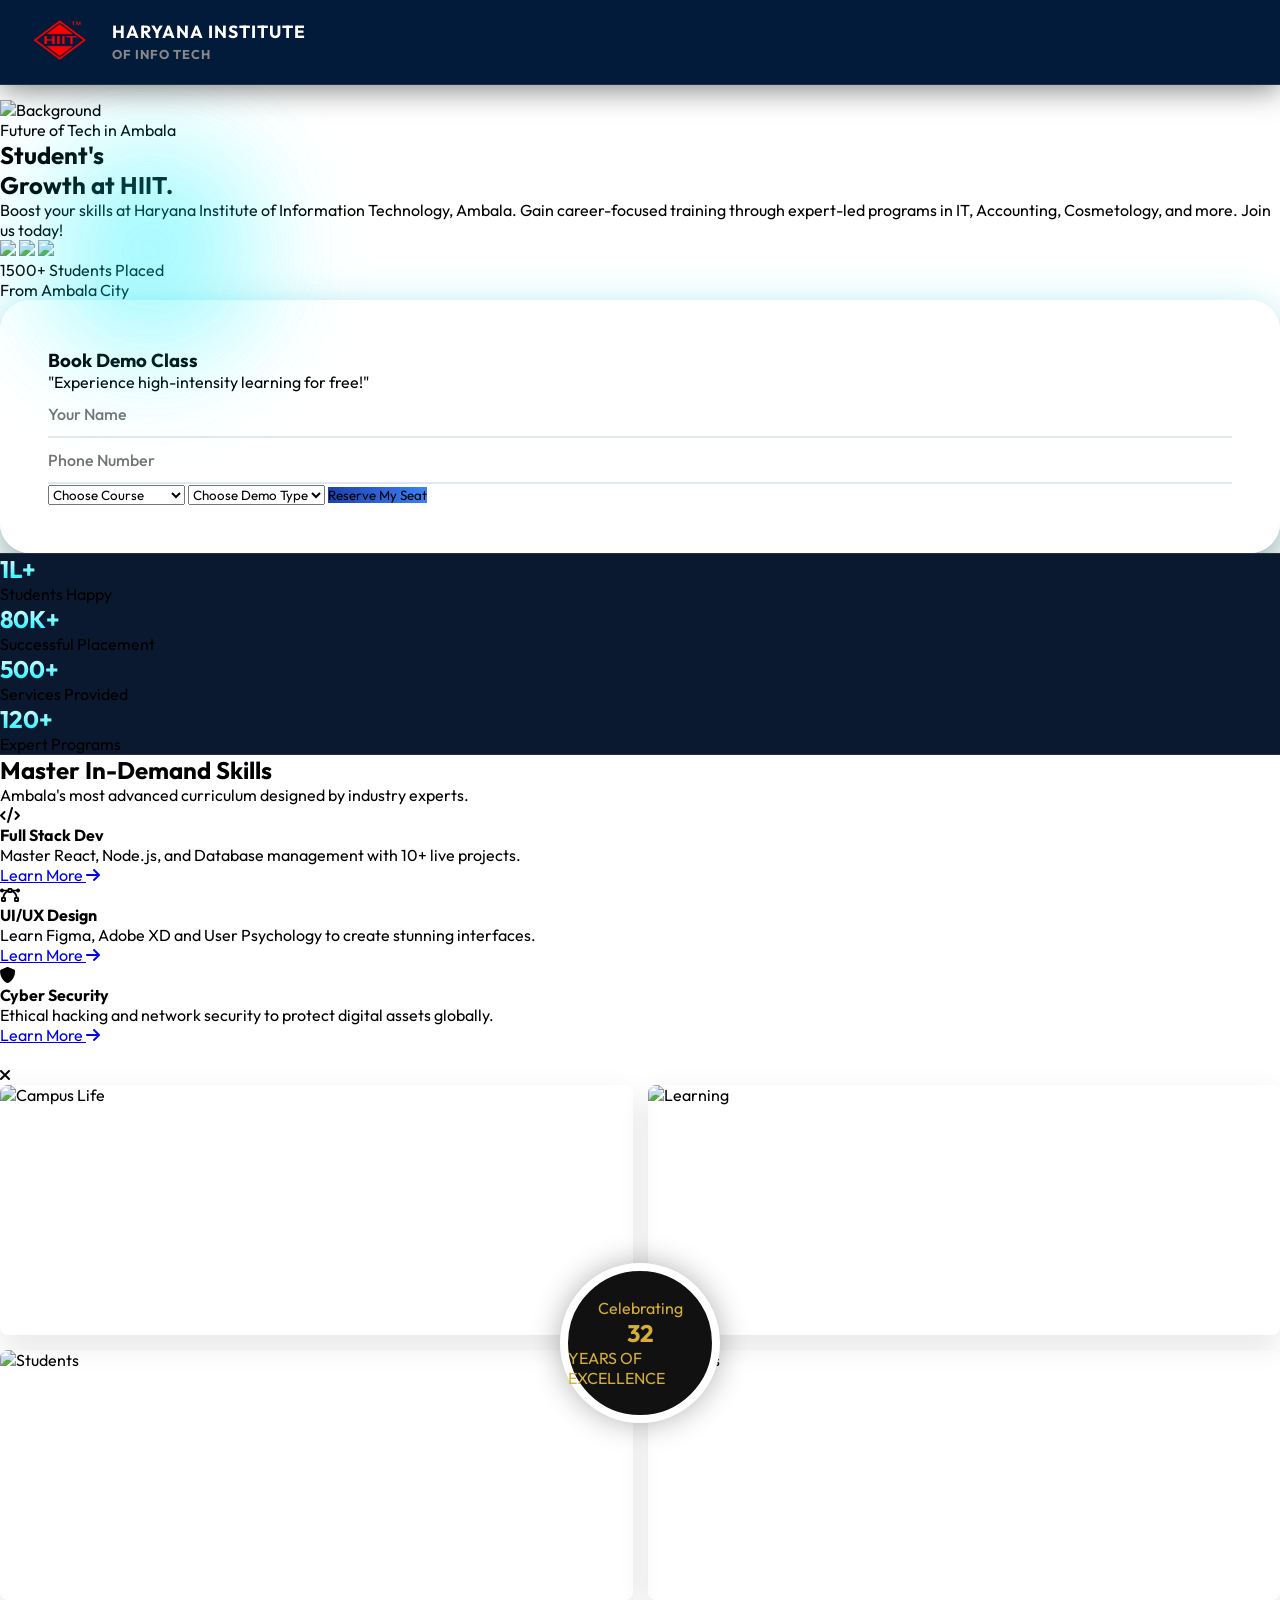
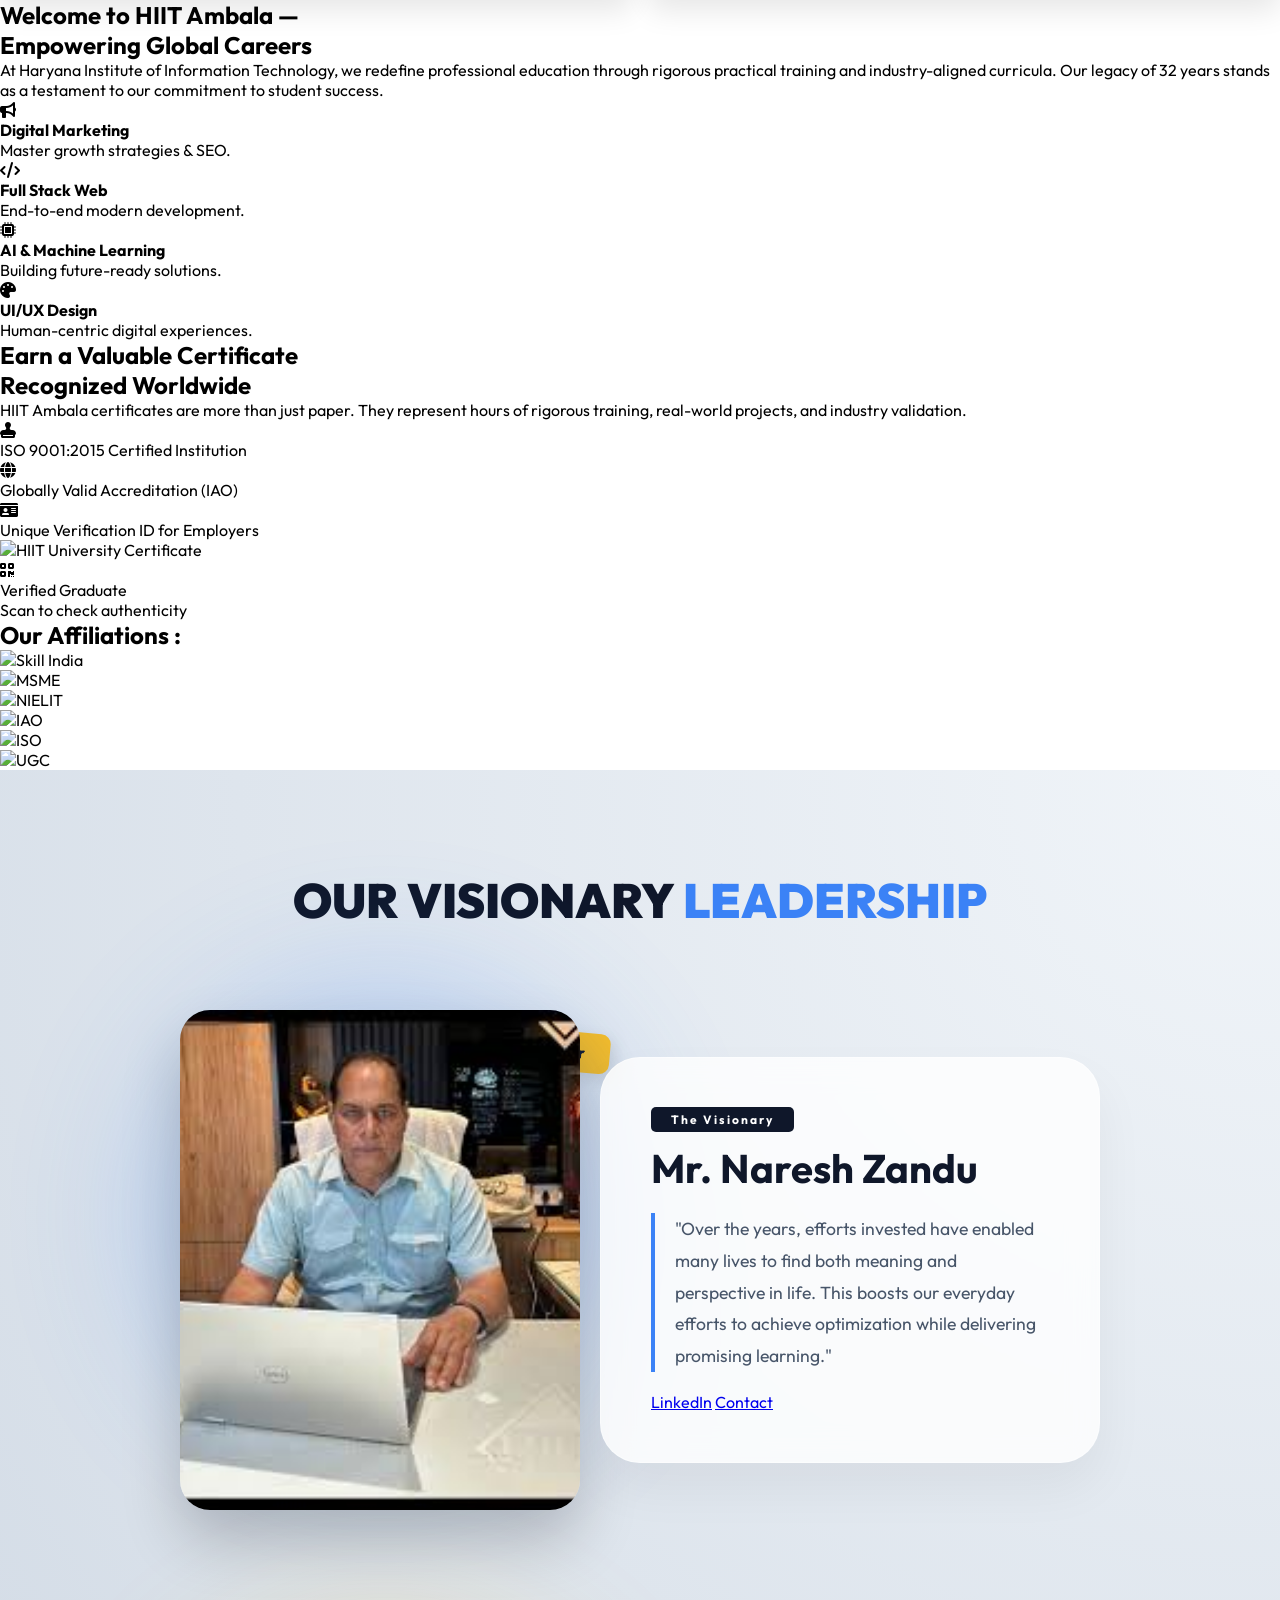
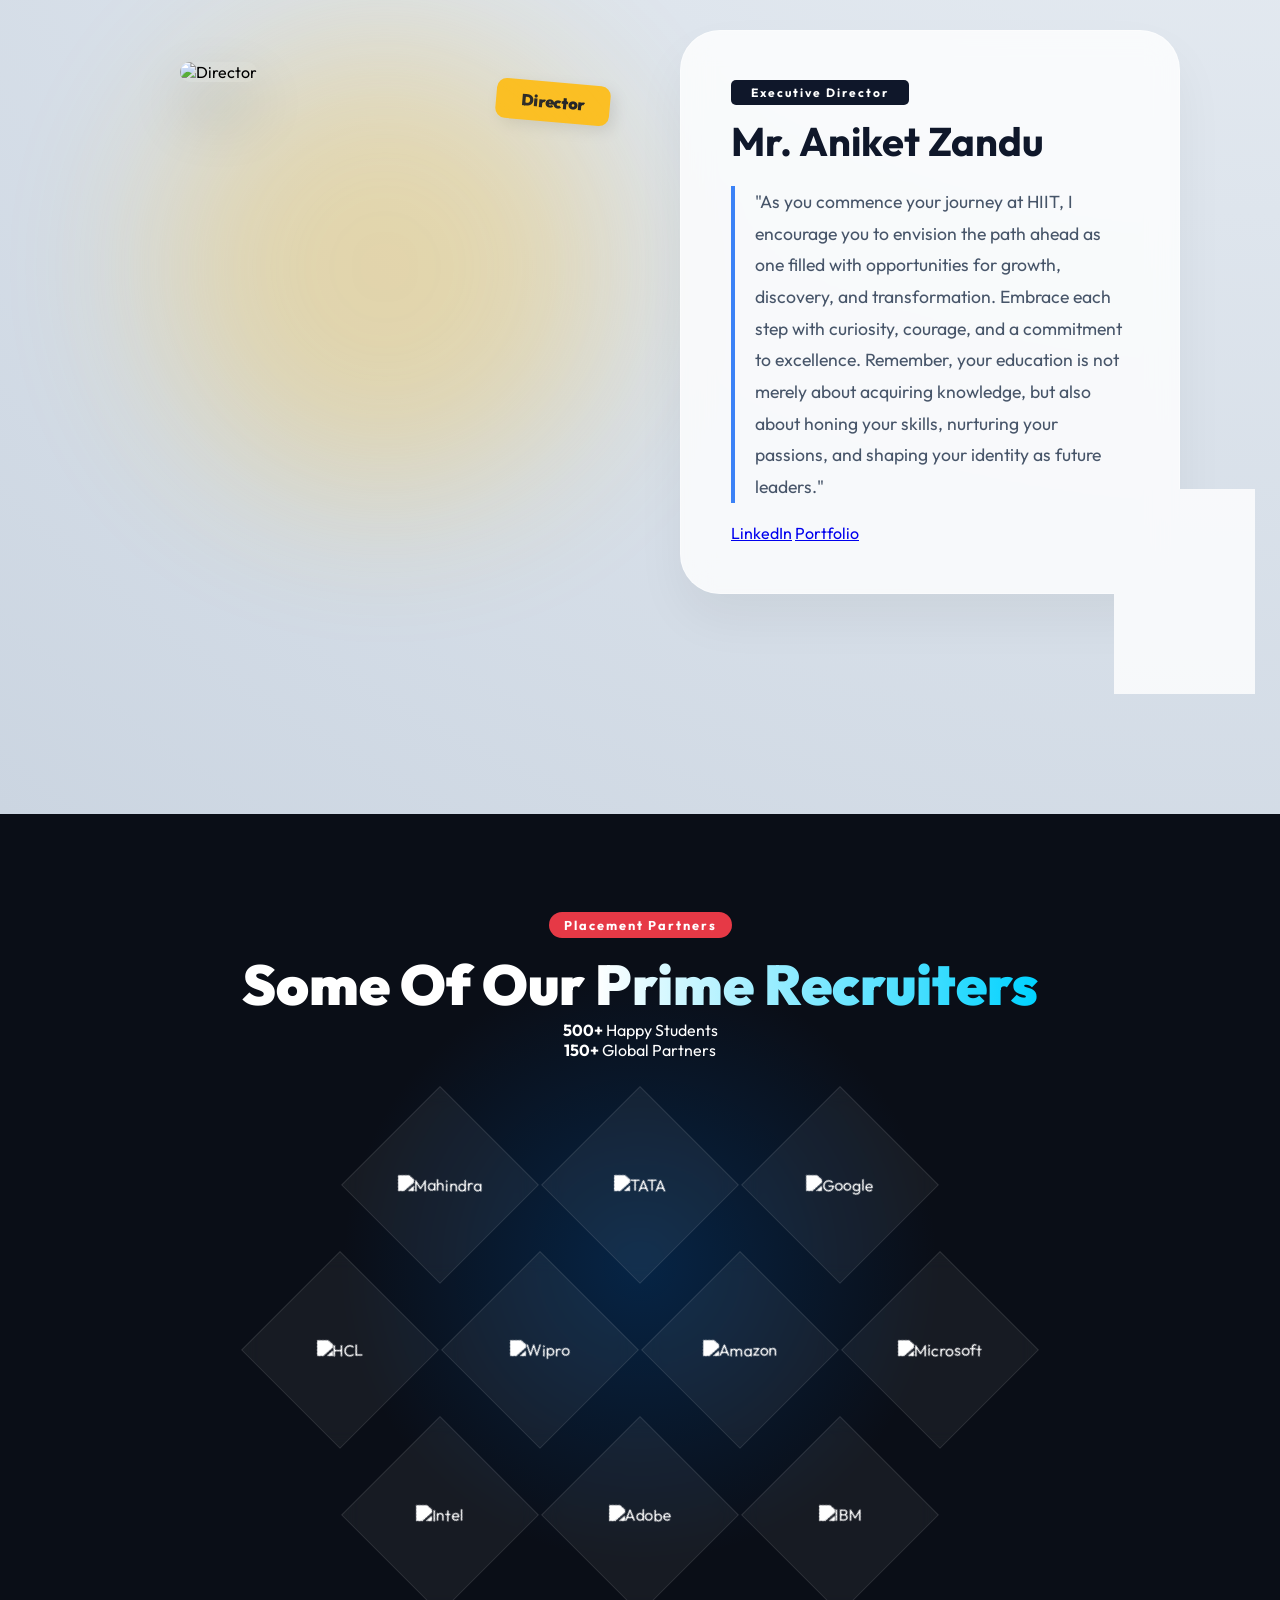
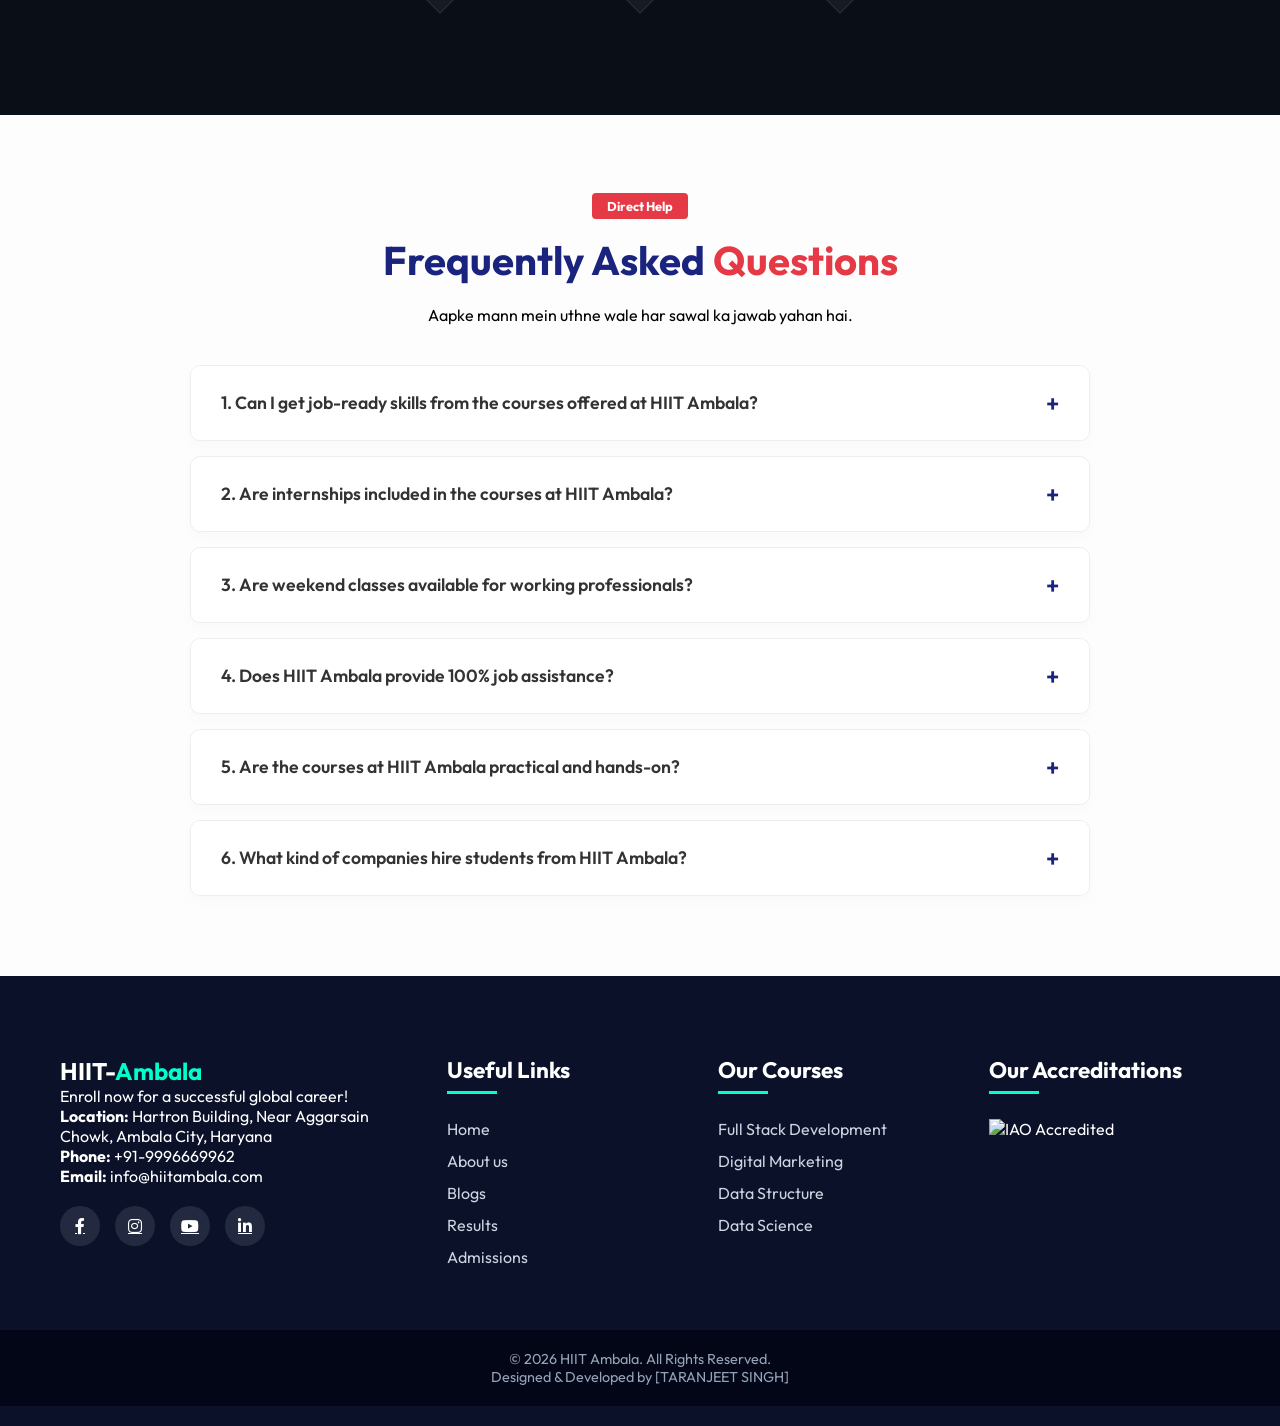
==== commit e4771355: "Update index.html" ====
--- a/index.html
+++ b/index.html
@@ -1,6 +1,8 @@
 <!DOCTYPE html>
 <html lang="en">
 <head>
+    
+    <meta name="viewport" content="width=device-width, initial-scale=1.0">
     <meta charset="UTF-8">
     <meta name="viewport" content="width=device-width, initial-scale=1.0">
     <title>HIIT Ambala | High-Intensity Institute of Technology</title>
@@ -1056,6 +1058,21 @@
 }
 
 }
+
+.nav-links {
+  display: none;
+  flex-direction: column;
+  /* other styles */
+}
+
+.nav-links.active {
+  display: flex; /* ya block */
+}
+
+html, body {
+  max-width: 100%;
+  overflow-x: hidden; /* यह दाएं-बाएं की फालतू स्क्रॉलिंग रोक देगा */
+}
 </style>
 <body>
     <div id="toast-container"></div>
@@ -1065,19 +1082,19 @@
         <div class="hiit">
            <img src="logo.jpg" alt="Haryana Institute Logo">
         </div>
-        </div>
-        <div class="logo-text">HARYANA INSTITUTE <br><span style="font-size: 0.8rem; color: #888;">OF INFO TECH</span></div>
+        <div class="logo-text">
+          HARYANA INSTITUTE <br>
+          <span style="font-size: 0.8rem; color: #888;">OF INFO TECH</span>
+        </div>
     </a>
 
     <button id="menu-btn" class="menu-btn">
-  <span></span>
-  <span></span>
-  <span></span>
-</button>
-
-<ul class="nav-links" id="nav-links"></ul>
-
-    <ul class="nav-links">
+      <span></span>
+      <span></span>
+      <span></span>
+    </button>
+
+    <ul class="nav-links" id="nav-links">
         <li><a href="index.html">Home</a></li>
         <li><a href="about.html">About</a></li>
         <li><a href="gallry.html">Gallery</a></li>
@@ -1751,17 +1768,13 @@
     }, 1500);
 });
 
-
-
 const menuBtn = document.getElementById("menu-btn");
 const navLinks = document.getElementById("nav-links");
 
-menuBtn.addEventListener("click", function(){
-
-navLinks.classList.toggle("active");
-
+menuBtn.addEventListener("click", () => {
+  navLinks.classList.toggle("active");
 });
 </script>
 
 </body>
-</html>+</html>
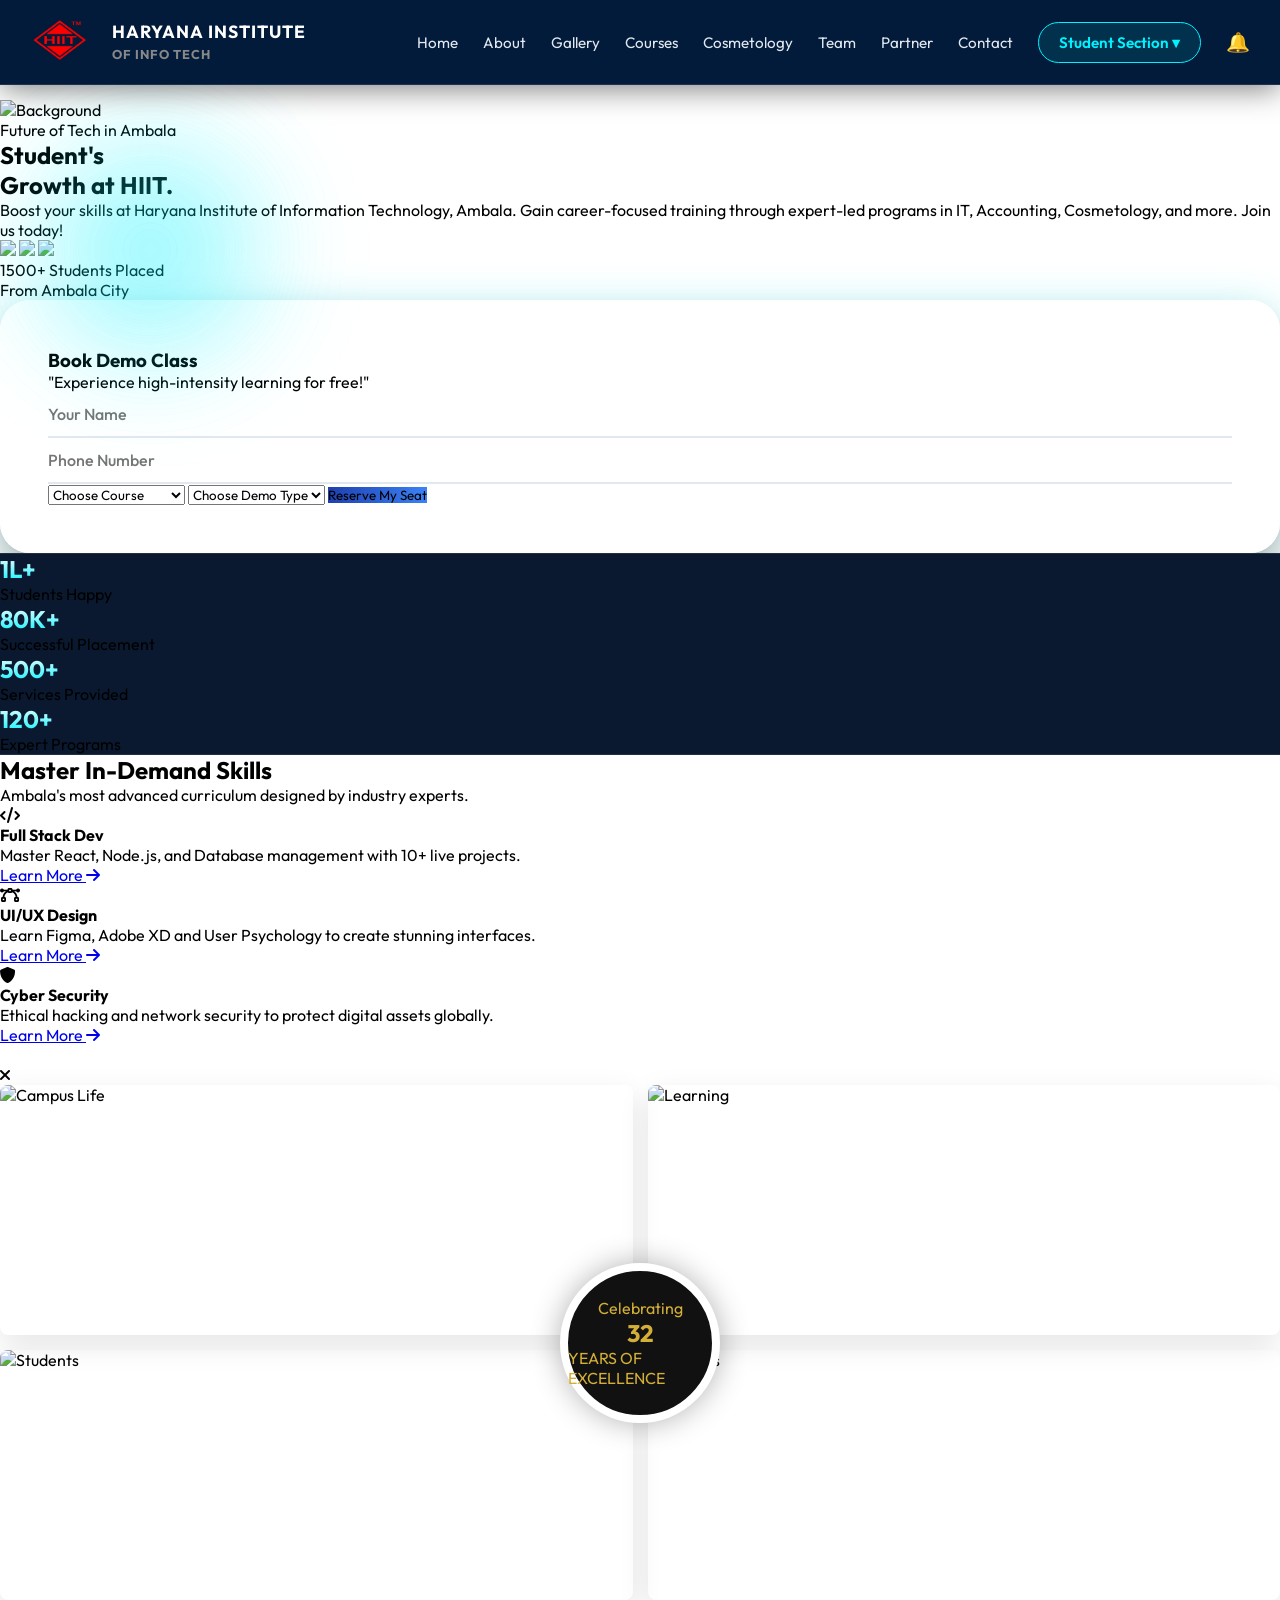
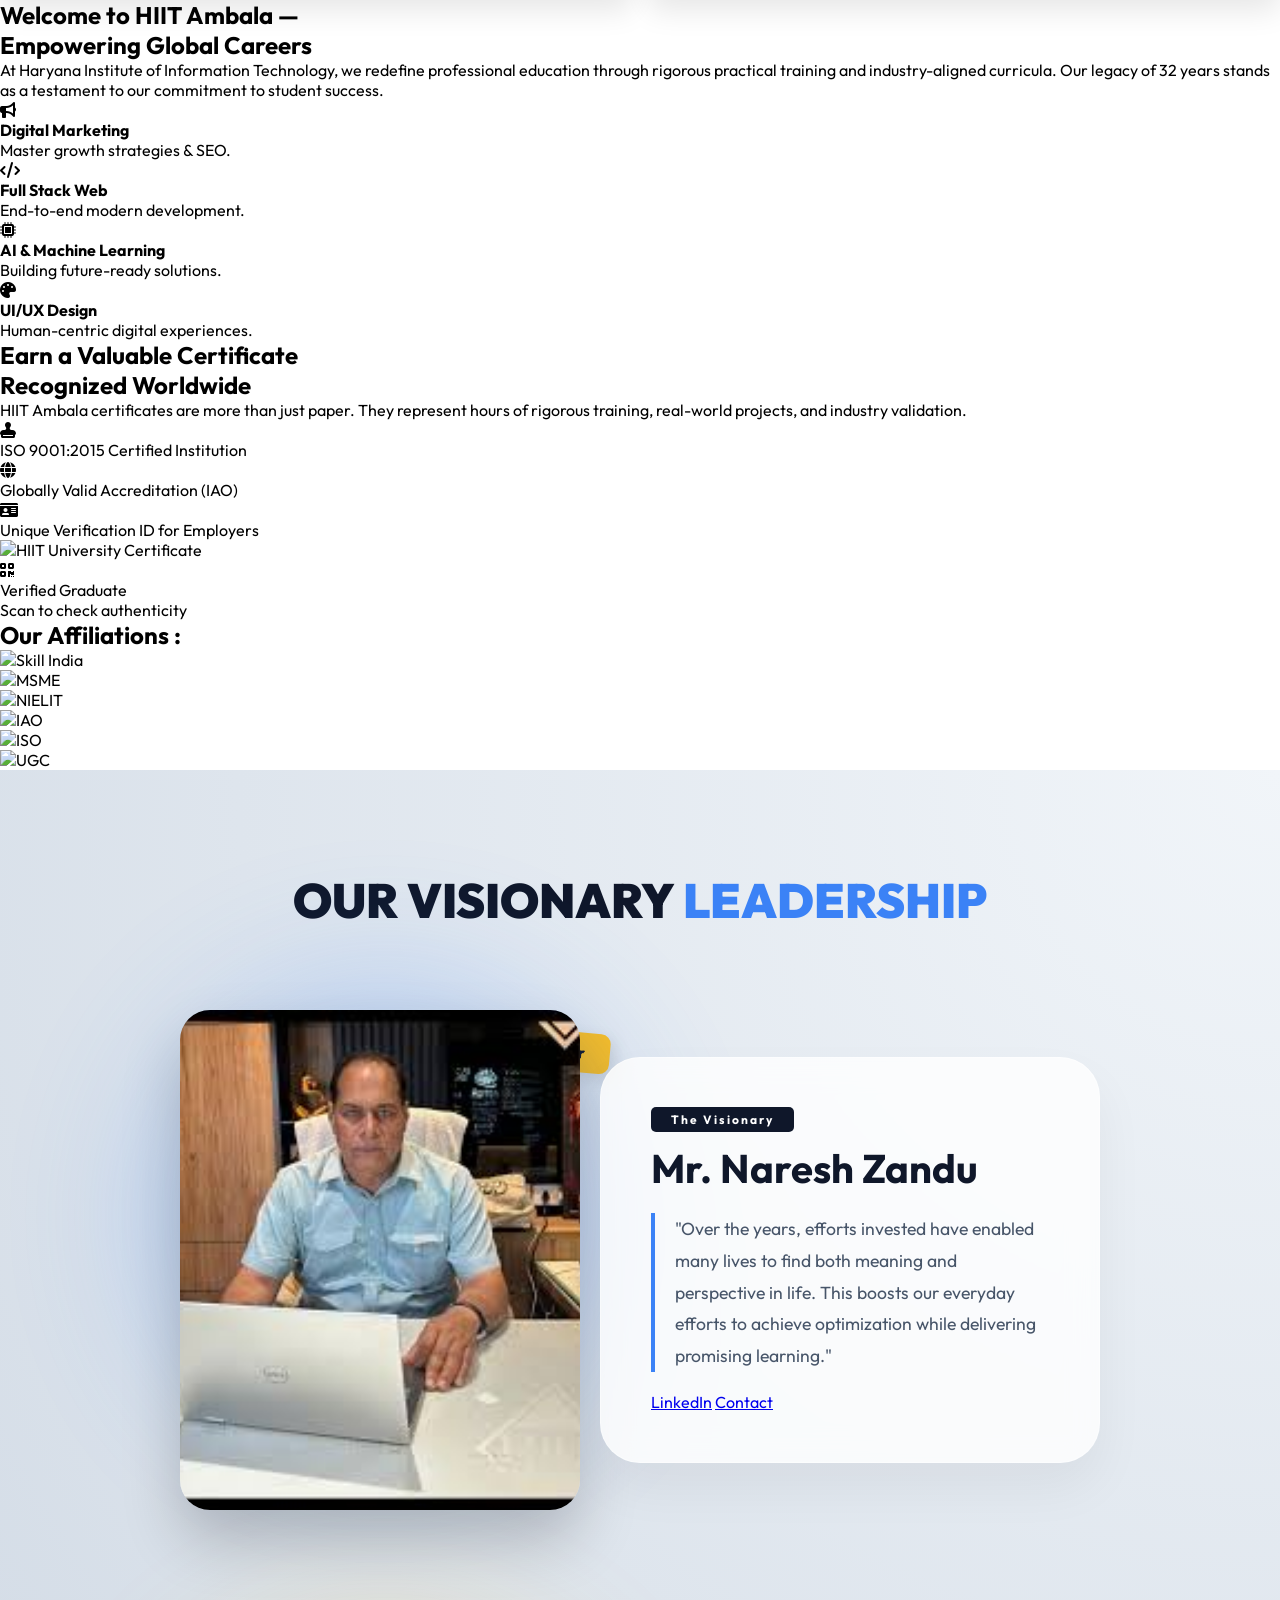
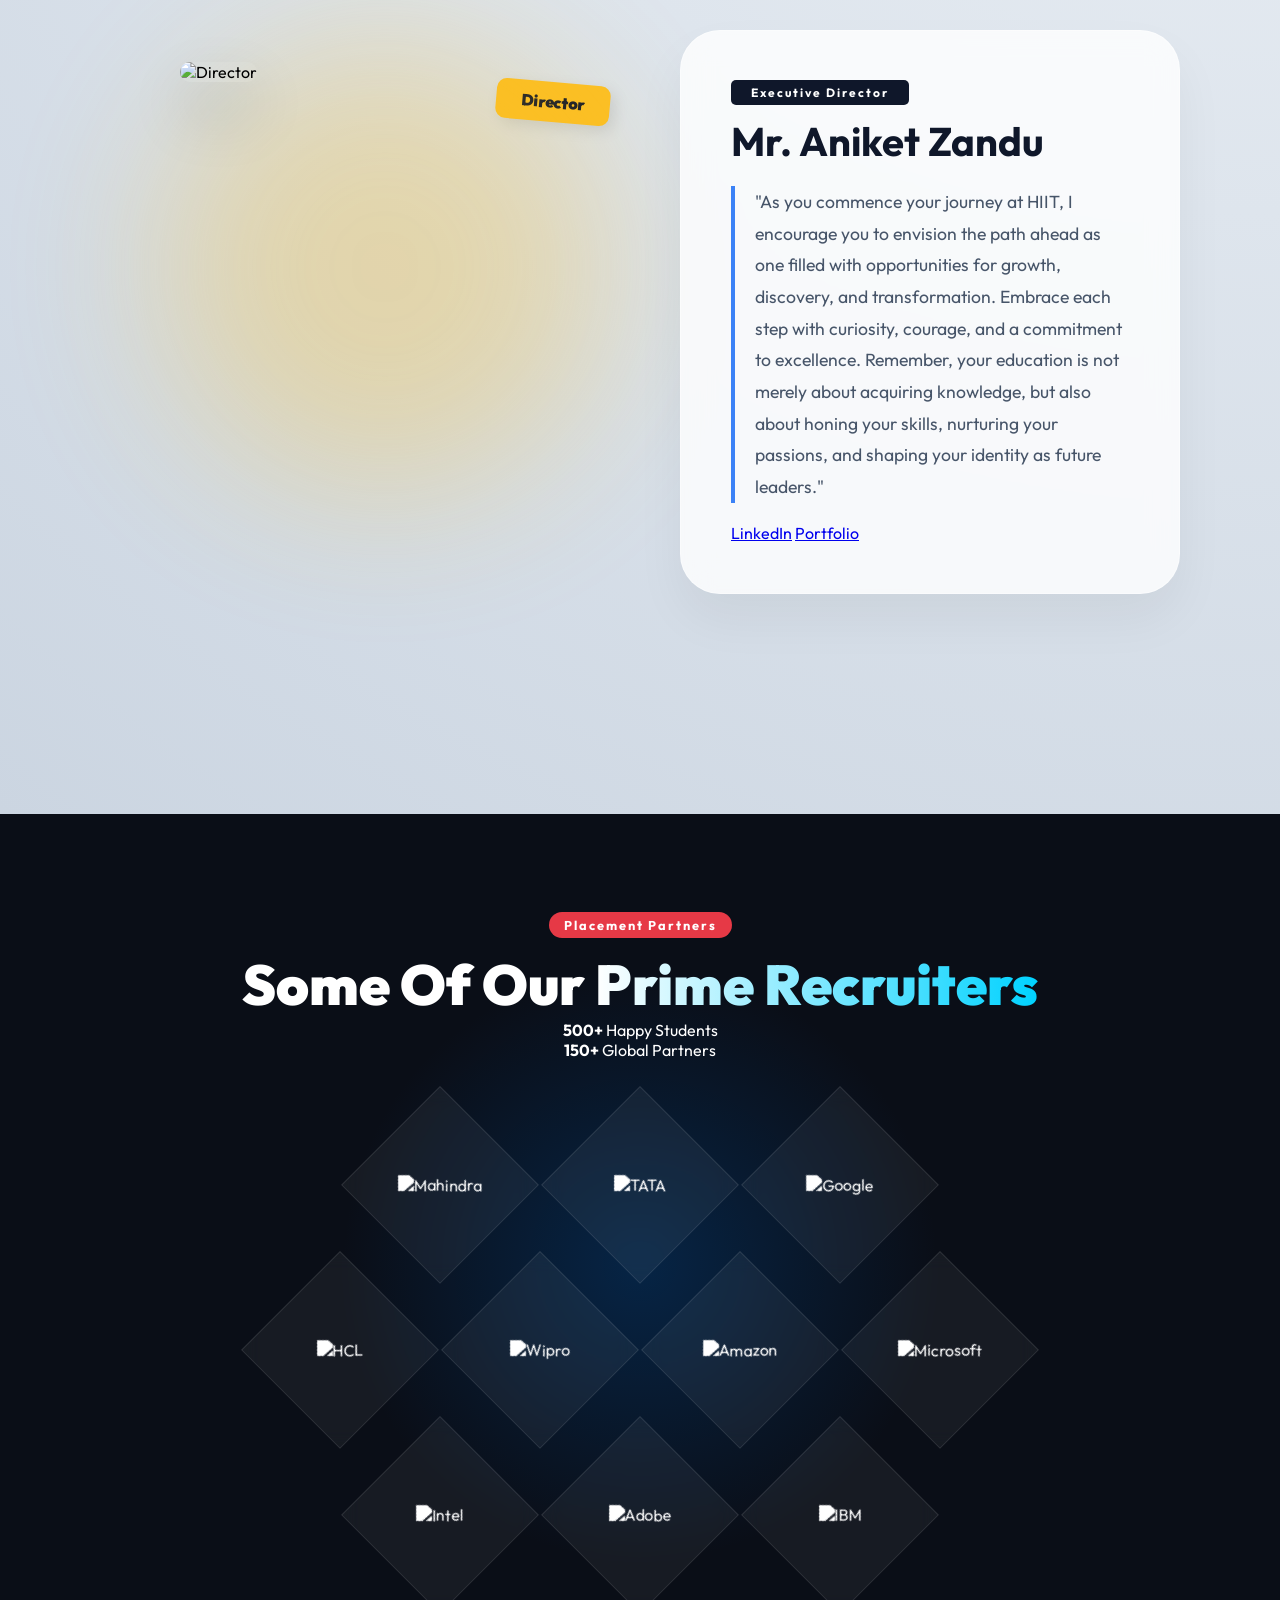
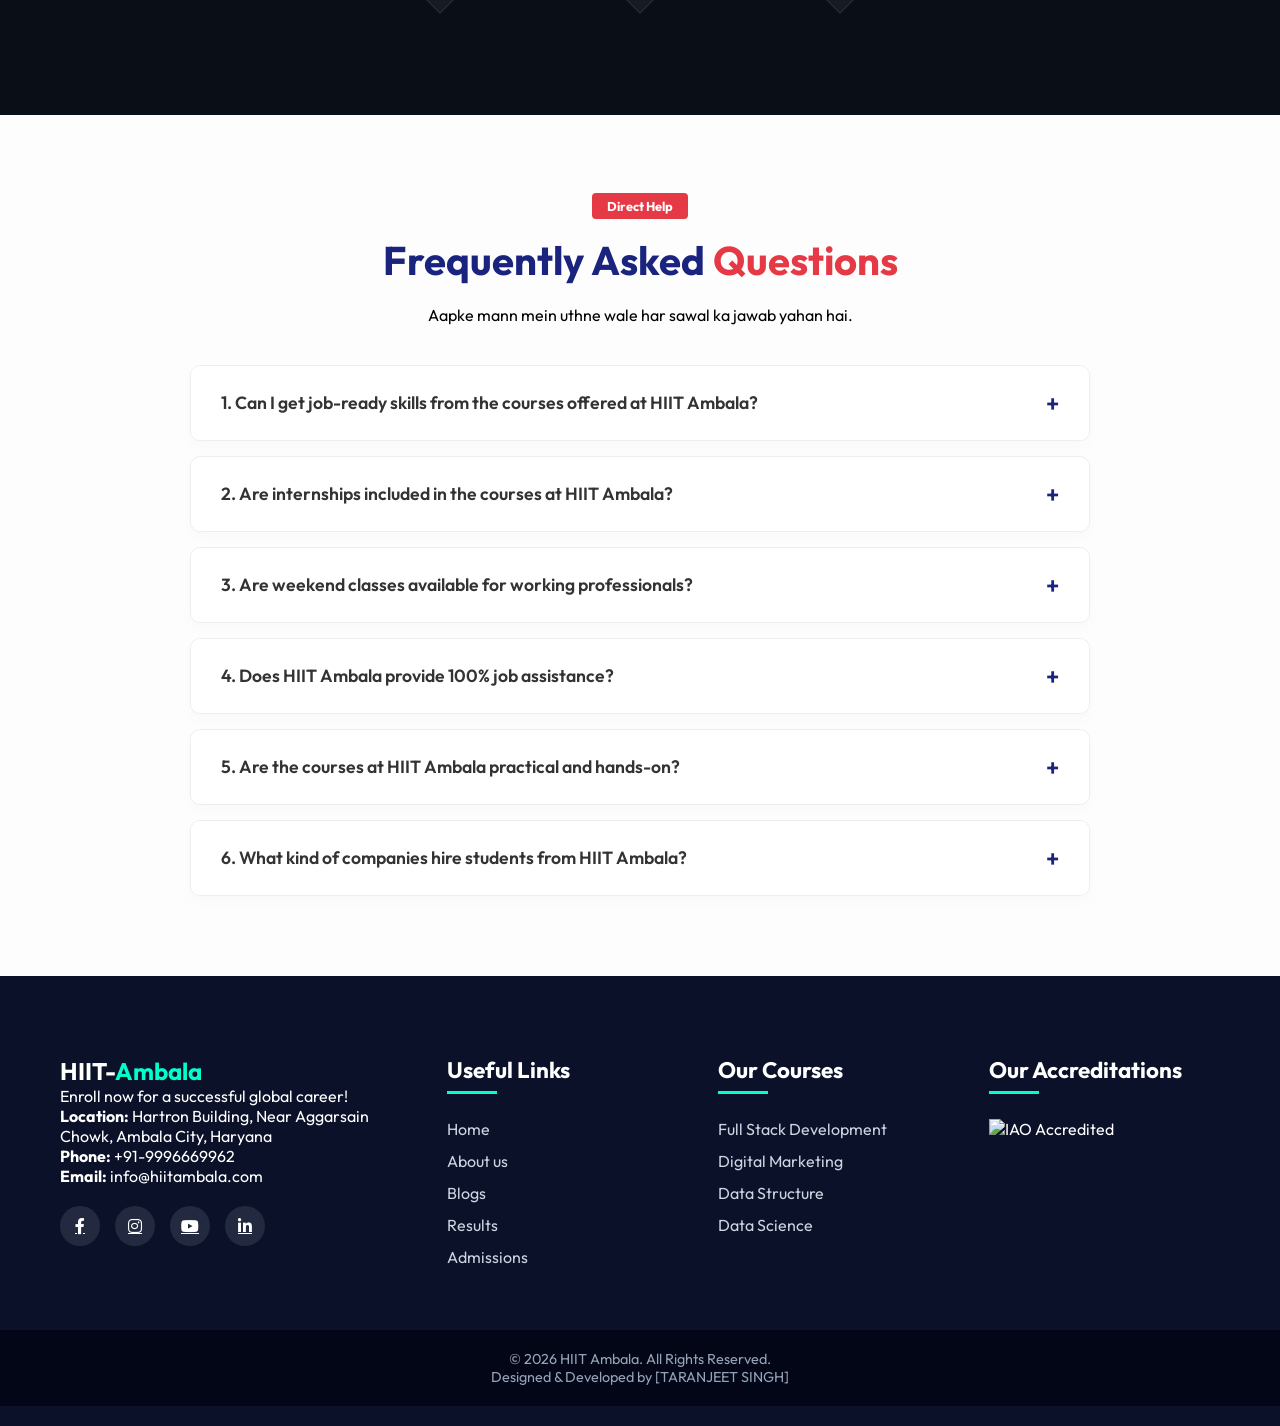
==== commit 812f3163: "Update index.html" ====
--- a/index.html
+++ b/index.html
@@ -1036,6 +1036,14 @@
 
 /* MOBILE */
 
+/* ✅ DEFAULT (Desktop ke liye) */
+.nav-links {
+  display: flex;
+  gap: 25px;
+  list-style: none;
+}
+
+/* ✅ MOBILE */
 @media(max-width:768px){
 
 .menu-btn{
@@ -1059,12 +1067,6 @@
 
 }
 
-.nav-links {
-  display: none;
-  flex-direction: column;
-  /* other styles */
-}
-
 .nav-links.active {
   display: flex; /* ya block */
 }
@@ -1072,6 +1074,39 @@
 html, body {
   max-width: 100%;
   overflow-x: hidden; /* यह दाएं-बाएं की फालतू स्क्रॉलिंग रोक देगा */
+}
+
+/* MOBILE FIX - IMPORTANT ONLY */
+@media (max-width: 768px) {
+
+  /* Layout: 2 column → 1 column */
+  .lg\:grid-cols-2,
+  .md\:grid-cols-3 {
+    grid-template-columns: 1fr !important;
+  }
+
+  /* Heading size fix */
+  h1 {
+    font-size: 2rem !important;
+    line-height: 1.2;
+  }
+
+  /* Text readable */
+  p {
+    font-size: 0.9rem;
+  }
+
+  /* Images overflow fix */
+  img {
+    max-width: 100%;
+    height: auto;
+  }
+
+  /* Navbar spacing */
+  .premium-nav {
+    padding: 10px 15px;
+  }
+
 }
 </style>
 <body>
@@ -1100,14 +1135,14 @@
         <li><a href="gallry.html">Gallery</a></li>
         <li><a href="coures.html">Courses</a></li>
         <li><a href="cosmatology.html">Cosmetology</a></li>
-        <li><a href="#">Blogs</a></li>
         <li><a href="team.html">Team</a></li>
         <li><a href="patner.html">Partner</a></li>
+        <li><a href="contact.html">Contact</a></li>
         <li class="student-li">
             <a href="#" class="student-trigger">Student Section ▾</a>
             <div class="dropdown-content">
                 <a href="admission.html">Admissions 2026</a>
-                <a href="result.html">Check Results</a>
+                <a href="#">Blogs</a>
                 <a href="#">Academic Calendar</a>
                 <a href="#">Certificate Request</a>
                 <a href="#">Examination Portal</a>
@@ -1554,6 +1589,8 @@
         }
 
         // 3. Button Loading Animation
+
+        
         const originalText = submitBtn.innerText;
         submitBtn.disabled = true;
         submitBtn.innerHTML = `<i class="fas fa-spinner fa-spin"></i> Processing...`;
